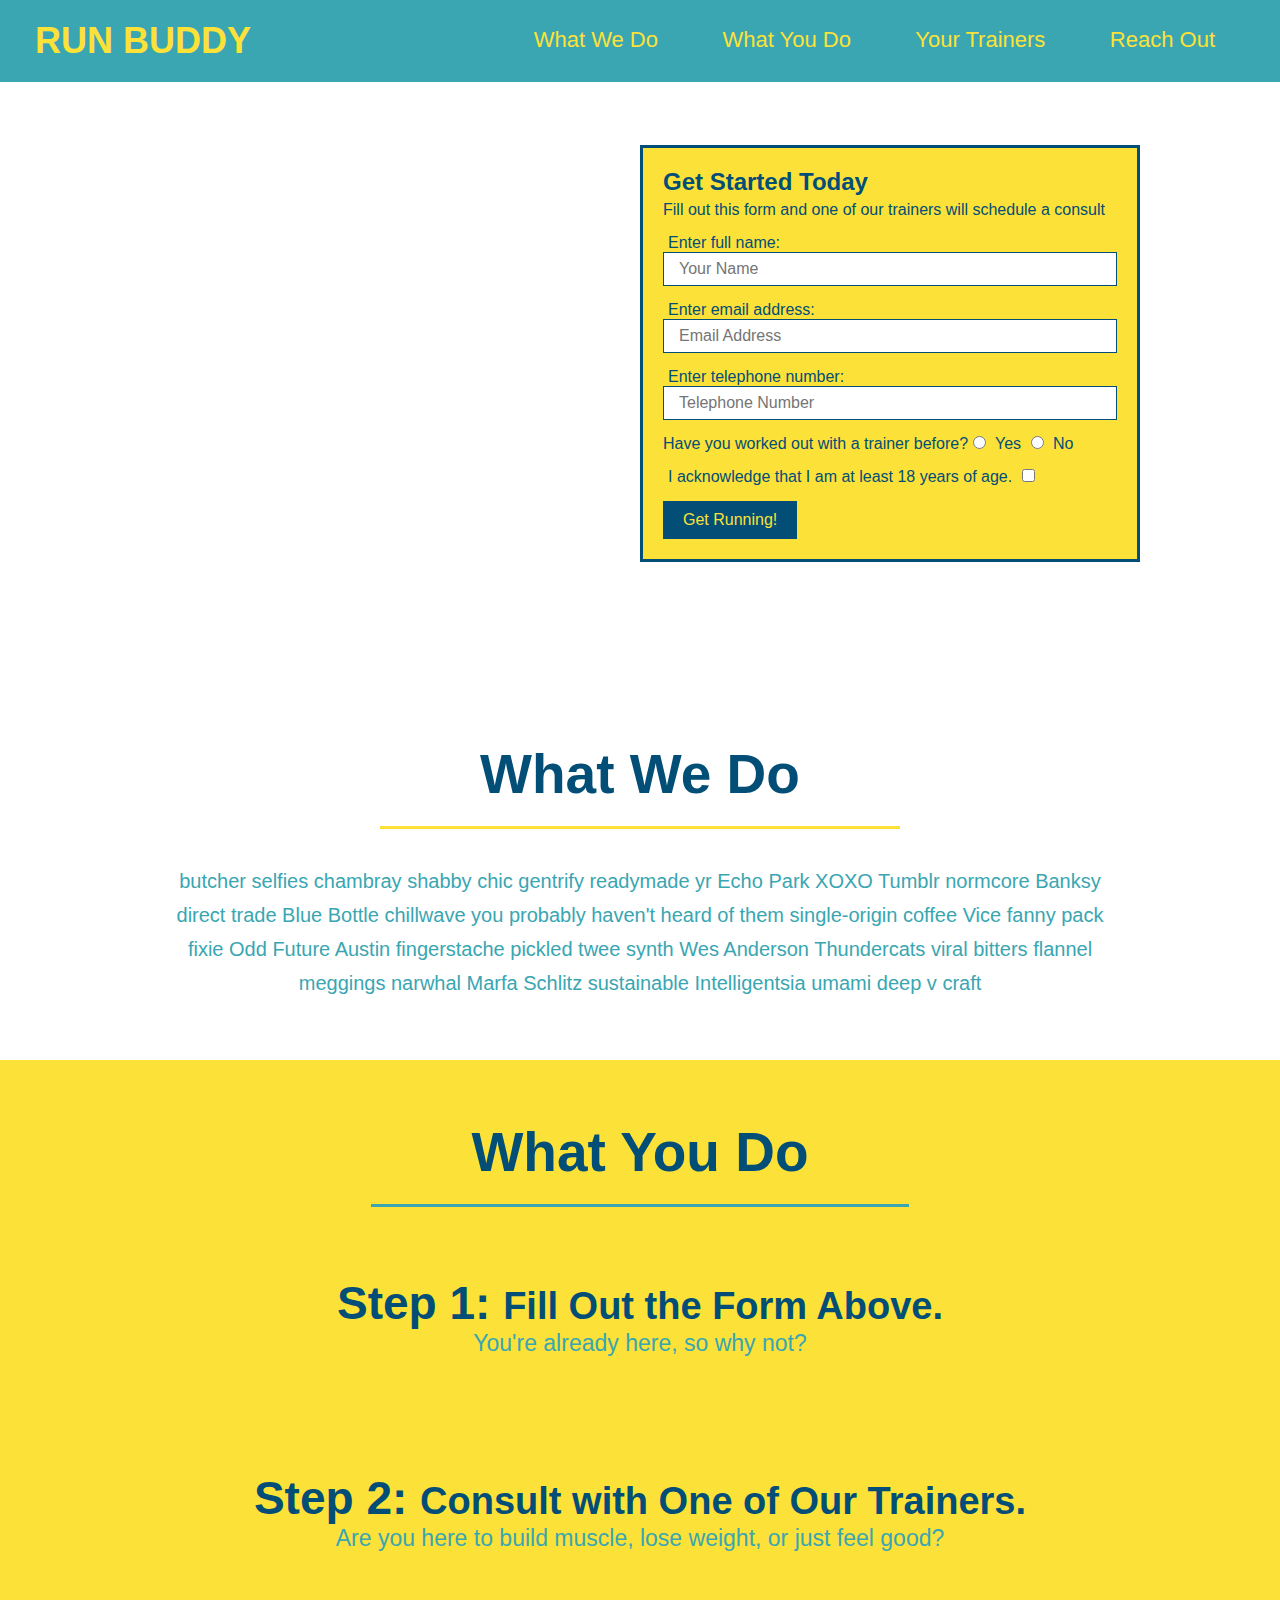
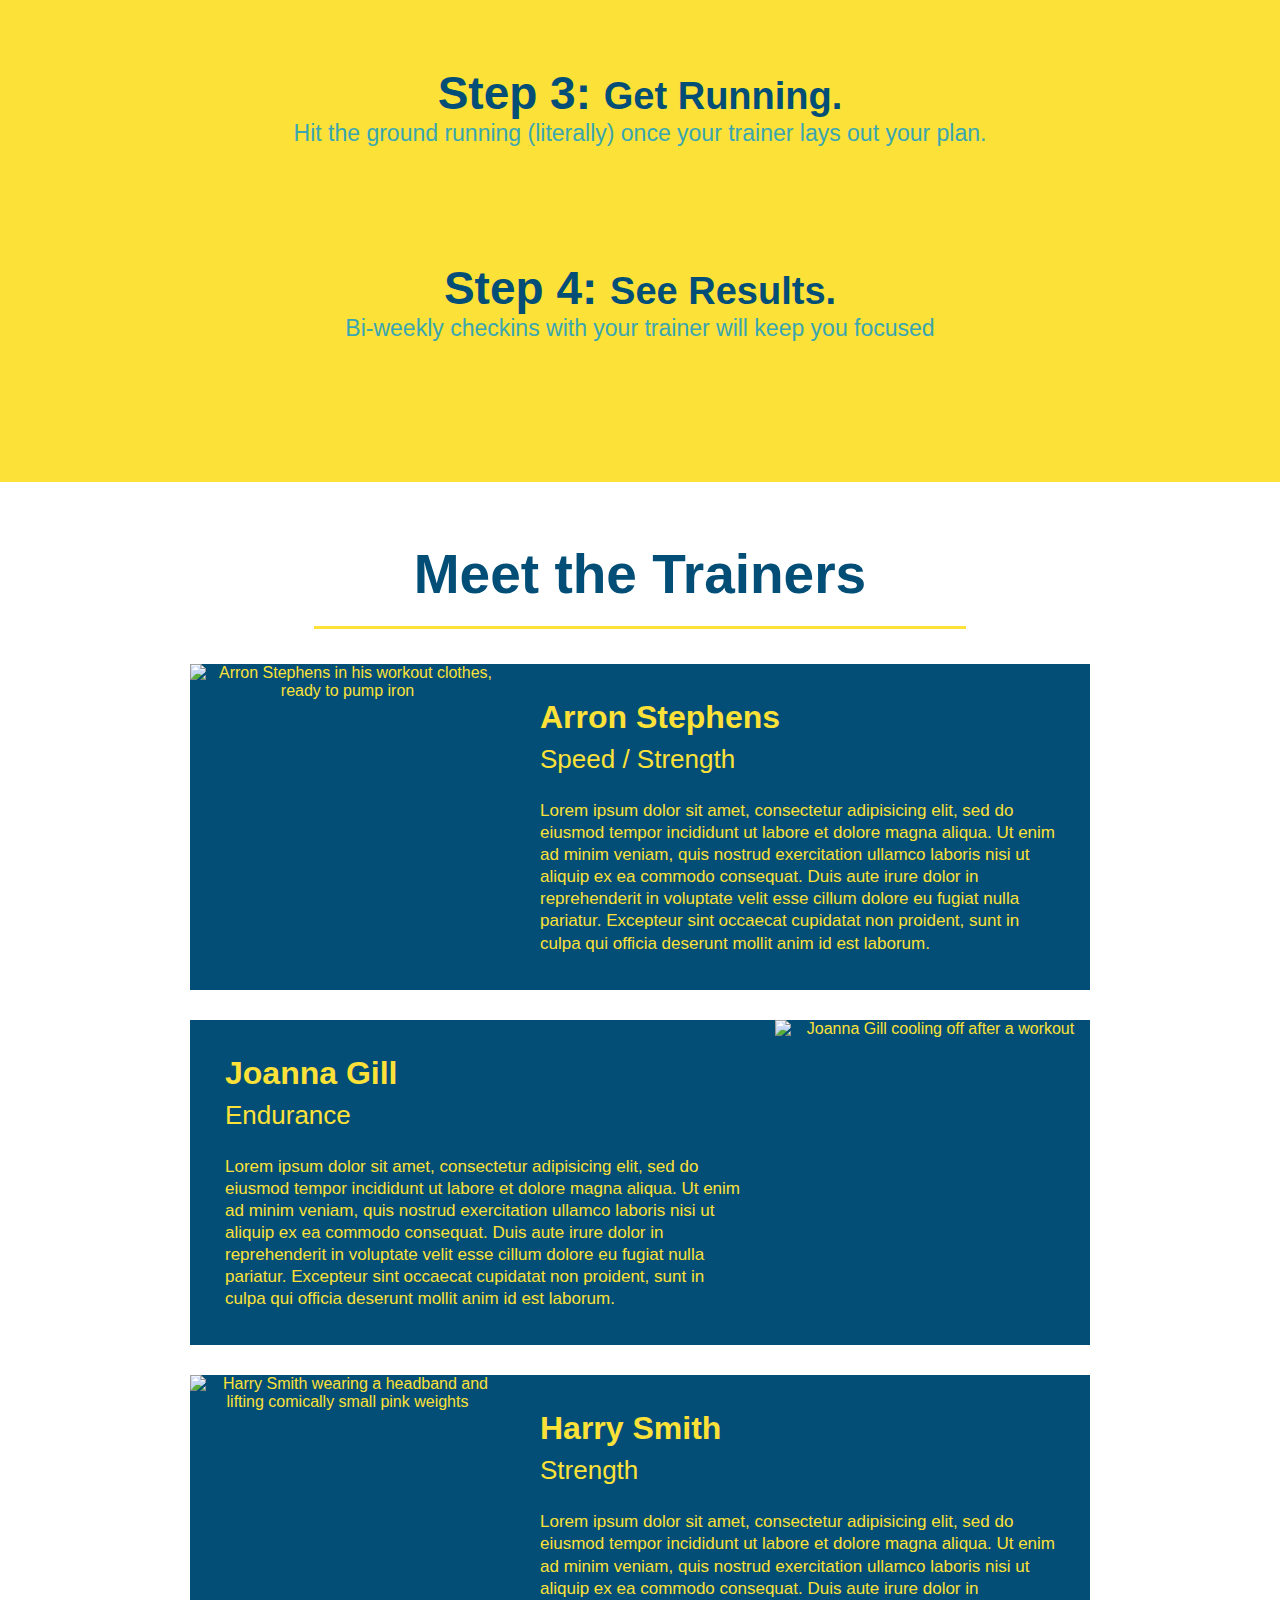
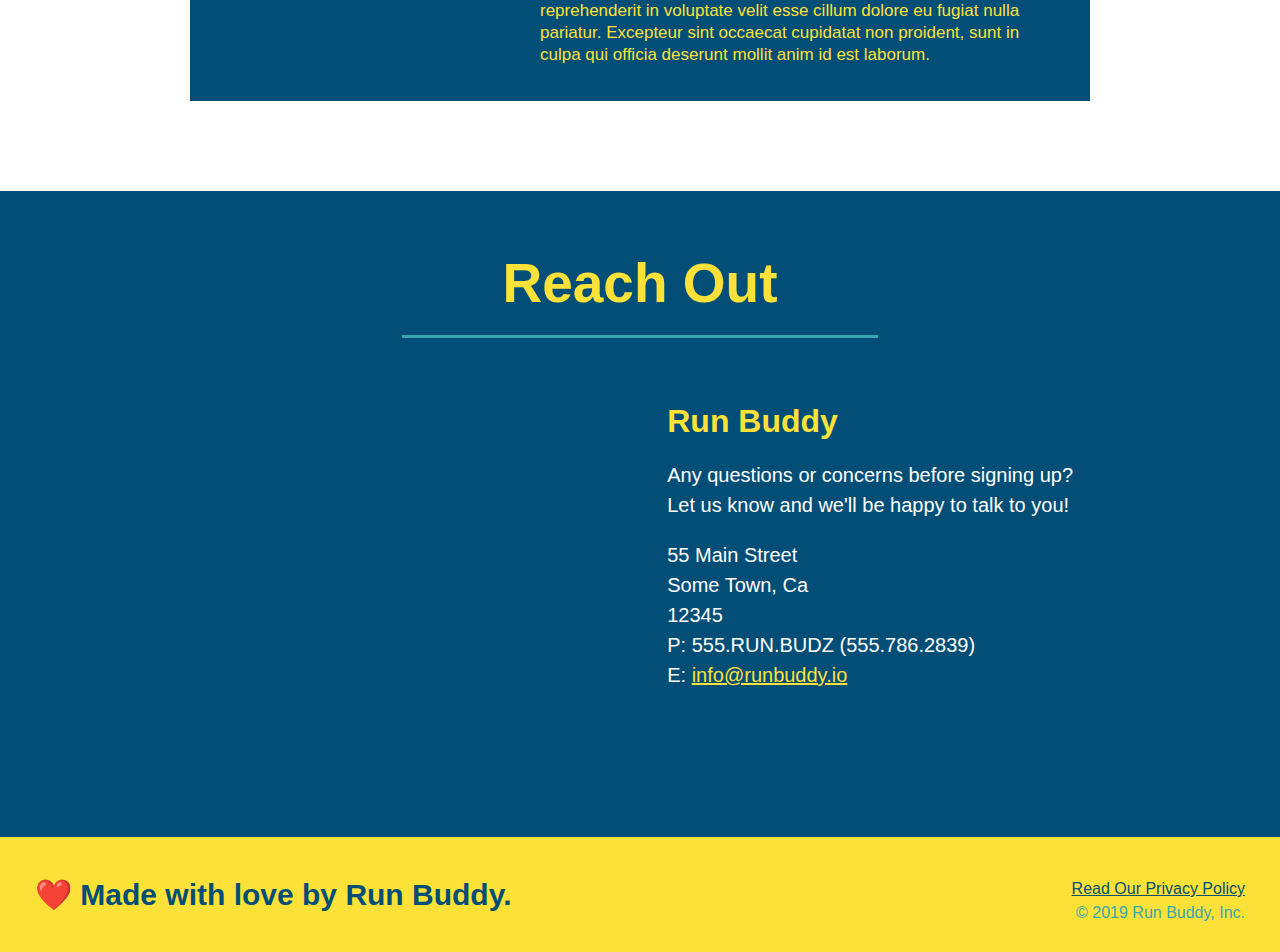
==== index.html @ 235367fa "privacy policy" ====
<!DOCTYPE html>

<html lang="en">
    <head>
        <meta charset="UTF-8"/>
        <title>Run Buddy</title>
        <link rel="stylesheet" href="./assets/css/style.css">
    </head>
    <body>
        <!-- navigation -->
        <header>
            <h1><a href="./index.html">RUN BUDDY</a></h1>
            <nav>
                <!-- unordered list element -->
                <ul>
                    <!-- list items -->
                    <li>
                        <a href="#what-we-do">What We Do</a>
                    </li>
                    <li>
                        <a href="#what-you-do">What You Do</a>
                    </li>
                    <li>
                        <a href="#your-trainers">Your Trainers</a>
                    </li>
                    <li>
                        <a href="#reach-out">Reach Out</a>
                    </li>
                </ul>
            </nav>
        </header>

        <!-- hero/jumbotron -->
        <section class="hero">
            <div class="hero-form">
                <h3>Get Started Today</h3>
                <p>Fill out this form and one of our trainers will schedule a consult</p>

                <!-- add user input form. -->
                <form action="">
                    <label for="name">Enter full name:</label>
                    <input class="form-input-field" type="text" placeholder="Your Name" name="name" id="name"/>
                    <label for="email">Enter email address:</label>
                    <input class="form-input-field" type="email" placeholder="Email Address" name="email" id="email"/>
                    <label for="phone">Enter telephone number:</label>
                    <input class="form-input-field" type="tel" placeholder="Telephone Number" name="phone" id="phone"/>

                    <p>
                        Have you worked out with a trainer before?
                        <input type="radio" name="trainer-confirm" id="trainer-yes">
                        <label for="trainer-yes">Yes</label>
                        <input type="radio" name="trainer-confirm" id="trainer-no">
                        <label for="trainer-no">No</label>
                    </p>

                    <p>
                        <label for="checkbox">
                            I acknowledge that I am at least 18 years of age.
                        </label>
                        <input type="checkbox" name="age-confirm" id="checkbox">
                    </p>
    
                    <button type="submit">
                        Get Running!
                    </button>
                </form>
            </div>
        </section> 

        <section id="what-we-do" class="intro">
            <h2 class="section-title primary-border">What We Do</h2>
            <p>
                butcher selfies chambray shabby chic gentrify readymade yr Echo Park XOXO Tumblr normcore Banksy direct trade Blue Bottle 
                chillwave you probably haven't heard of them single-origin coffee Vice fanny pack fixie Odd Future Austin fingerstache pickled 
                twee synth Wes Anderson Thundercats viral bitters flannel meggings narwhal Marfa Schlitz sustainable Intelligentsia umami deep v craft
            </p>
        </section>

        <!-- "what we do" section -->
        <section id="what-you-do" class="steps">
            <h2 class="section-title secondary-border">What You Do</h2>
            <div>
                <img src="./assets/images/step-1.svg" alt="">
                <h3>Step 1: <span>Fill Out the Form Above.</span></h3>
                <p>You're already here, so why not?</p>
            </div>

            <div>
                <img src="./assets/images/step-2.svg" alt="">
                <h3>Step 2: <span>Consult with One of Our Trainers.</span></h3>
                <p>Are you here to build muscle, lose weight, or just feel good?</p>
            </div>

            <div>
                <img src="./assets/images/step-3.svg" alt="">
                <h3>Step 3: <span>Get Running.</span></h3>
                <p>Hit the ground running (literally) once your trainer lays out your plan.</p>
            </div>

            <div>
                <img src="./assets/images/step-4.svg" alt="">
                <h3>Step 4: <span>See Results.</span></h3>
                <p>Bi-weekly checkins with your trainer will keep you focused</p>
            </div>
        </section>

        <!-- "meet the trainers" section -->
        <section class="trainers" id="your-trainers">
            <h2 class="section-title primary-border">Meet the Trainers</h2>
            <article class="trainer">
                <img src="./assets/images/trainer-1.jpg" alt="Arron Stephens in his workout clothes, ready to pump iron"/>
                <div class="trainer-bio text-left">
                    <h3>Arron Stephens</h3>
                    <h4>Speed / Strength</h4>
                    <p>
                        Lorem ipsum dolor sit amet, consectetur adipisicing elit, sed do eiusmod
                        tempor incididunt ut labore et dolore magna aliqua. Ut enim ad minim veniam,
                        quis nostrud exercitation ullamco laboris nisi ut aliquip ex ea commodo
                        consequat. Duis aute irure dolor in reprehenderit in voluptate velit esse
                        cillum dolore eu fugiat nulla pariatur. Excepteur sint occaecat cupidatat non
                        proident, sunt in culpa qui officia deserunt mollit anim id est laborum.
                    </p>
                </div>
            </article>

            <article class="trainer">
                <div class="trainer-bio text-left">
                    <h3>Joanna Gill</h3>
                    <h4>Endurance</h4>
                    <p>
                        Lorem ipsum dolor sit amet, consectetur adipisicing elit, sed do eiusmod
                        tempor incididunt ut labore et dolore magna aliqua. Ut enim ad minim veniam,
                        quis nostrud exercitation ullamco laboris nisi ut aliquip ex ea commodo
                        consequat. Duis aute irure dolor in reprehenderit in voluptate velit esse
                        cillum dolore eu fugiat nulla pariatur. Excepteur sint occaecat cupidatat non
                        proident, sunt in culpa qui officia deserunt mollit anim id est laborum.
                    </p>
                </div>
                <img src="./assets/images/trainer-2.jpg" alt="Joanna Gill cooling off after a workout"/>
            </article>

            <article class="trainer">
                <img src="./assets/images/trainer-3.jpg" alt="Harry Smith wearing a headband and lifting comically small pink weights"/>
                <div class="trainer-bio text-left">
                    <h3>Harry Smith</h3>
                    <h4>Strength</h4>
                    <p>
                        Lorem ipsum dolor sit amet, consectetur adipisicing elit, sed do eiusmod
                        tempor incididunt ut labore et dolore magna aliqua. Ut enim ad minim veniam,
                        quis nostrud exercitation ullamco laboris nisi ut aliquip ex ea commodo
                        consequat. Duis aute irure dolor in reprehenderit in voluptate velit esse
                        cillum dolore eu fugiat nulla pariatur. Excepteur sint occaecat cupidatat non
                        proident, sunt in culpa qui officia deserunt mollit anim id est laborum.
                    </p>
                </div>
            </article>
        </section>

        <!-- "reach out" section -->
        <!-- extra comment!!! -->
        <section class="contact" id="reach-out">
            <h2 class="section-title secondary-border">Reach Out</h2>
            <div class="contact-info">
                <iframe 
                src="https://www.google.com/maps/embed?pb=!1m18!1m12!1m3!1d3226.8415514040316!2d-78.89054108444171!3d36.02416248011576!2m3!1f0!2f0!3f0!3m2!1i1024!2i768!4f13.1!3m3!1m2!1s0x89ace39edaf7bac1%3A0x3008fff8e7a3fc7c!2s2608%20Banner%20St%2C%20Durham%2C%20NC%2027704!5e0!3m2!1sen!2sus!4v1644911810752!5m2!1sen!2sus" 
                allowfullscreen="" 
                loading="lazy">
                </iframe>
                <div>
                    <h3>Run Buddy</h3>
                    <p>
                        Any questions or concerns before signing up?
                        <br/>
                        Let us know and we'll be happy to talk to you!
                    </p>
                    <address>
                        55 Main Street <br/>
                        Some Town, Ca <br/>
                        12345<br />
                        P: 555.RUN.BUDZ (555.786.2839)<br/>
                        E: <a href="mailto:info@runbuddy.io">info@runbuddy.io</a>
                    </address>
                </div>
            </div>
        </section>

        <footer>
            <h2>❤️ Made with love by Run Buddy.</h2>
            <div>
                <a href="./privacy-policy.html">Read Our Privacy Policy</a><br/>
                &copy; 2019 Run Buddy, Inc.
            </div>
        </footer>
    </body>
</html>
---- assets/css/style.css ----
/* GLOBAL STYLES BEGIN */
* {
    margin: 0;
    padding: 0;
    box-sizing: border-box;
}

body {
    font-family: Arial, Helvetica, sans-serif;
    color: #39a6b2;
}

section {
    padding: 60px;
}
/* GLOBAL STYLES END */

/* HERO STYLE BEGINS */
.hero {
    background-image: url("../images/hero-bg.jpg");
    height: 600px;
    background-size: cover;
    background-position: center;
    position: relative;
}

.hero-form {
    color: #024e76;
    background-color: #fce138;
    padding: 20px;
    width: 500px;
    border: solid 3px #024e76;
    position: absolute;
    right: 140px;
    bottom: 120px;
}

.hero-form button {
    background-color: #024e76;
    color: #fce138;
    border: none;
    padding: 10px 20px;
    font-size: 16px;
}

.hero-form label {
    margin: 0 5px;
}

.hero-form h3 {
    font-size: 24px;
}

.hero-form p {
    margin: 5px 0 15px 0;
}

.form-input-field {
    border: 1px solid #024e76;
    display: block;
    padding: 7px 15px;
    font-size: 16px;
    color: #024e76;
    width: 100%;
    margin-bottom: 15px;
}
/* HERO STYLE ENDS */

/* HEADER STYLE BEGINS */
header {
    padding: 20px 35px;
    background-color: #39a6b2;
}

header h1 {
    font-weight: bold;
    font-size: 36px;
    color: #fce138;
    margin: 0;
    display: inline;
}

header a {
    color: #fce138;
    text-decoration: none;
}

header nav {
    float: right;
    margin: 7px 0;
}

header nav ul li {
    display: inline;
}

header nav ul li a {
    margin: 0 30px;
    font-weight: lighter;
    font-size: 22px;
}
/* HEADER STYLE ENDS */

/* SECTION STYLE BEGINS */
.intro {
    text-align: center;
}

.section-title {
    font-size: 55px;
    color: #024e76;
    margin-bottom: 35px;
    padding: 0 100px 20px 100px;
    display: inline-block;
    border-bottom: 3px solid;
}

.primary-border {
    border-color: #fce138;
}

.secondary-border {
    border-color: #39a6b2;
}


.intro p {
    line-height: 1.7;
    color: #39a6b2;
    width: 80%;
    font-size: 20px;
    margin: 0 auto;
}

.steps {
    text-align: center;
    background: #fce138;
}

.steps div {
    margin-bottom: 80px;
}

.steps img {
    width: 15%;
    margin: 10px 0;
}

.steps h3 {
    color: #024e76;
    font-size: 46px;
    margin-top: 10px;
}

.steps p {
    color: #39a6b2;
    font-size: 23px;
}

.steps span {
    font-size: 38px;
}

.trainers {
    text-align:  center;
}

.trainer {
    width:  900px;
    margin:  0 auto 30px auto;
    background:  #024e76;
    color: #fce138;
    overflow: auto;
}

.trainer img {
    width: 35%;
    float: left;
}

.trainer-bio {
    padding: 35px;
    float: left;
    width: 65%;
}

.text-left {
    text-align: left;
}

.text-right {
    text-align: right;
}

.trainer-bio h3 {
    font-size: 32px;
    margin-bottom: 8px;
}

.trainer-bio h4 {
    font-weight: lighter;
    font-size: 26px;
    margin-bottom: 25px;
}

.trainer-bio p {
    font-size: 17px;
    line-height: 1.3;
}

.contact {
    background: #024e76;
    text-align: center;
}

.contact h3 {
    color: #024e76;
}

.contact h2 {
    color: #fce138;
}

.contact-info iframe {
    height:  400px;
    width: 400px;
    border: 0;
}

.contact-info div {
    width: 410px;
    display: inline-block;
    vertical-align: top;
    text-align: left;
    margin: 30px 0 0 60px;
    color: white;
}

.contact-info h3 {
    color: #fce138;
    font-size: 32px;
}

.contact-info p, .contact-info address {
    margin: 20px 0;
    line-height: 1.5;
    font-size: 20px;
    font-style: normal;
}

.contact-info a {
    color: #fce138;
}

/* SECTION STYLE ENDS */

/* FOOTER STYLES BEGIN */
footer {
    background-color: #fce138;
    padding: 40px 35px;
}

footer h2 {
    display: inline;
    color: #024e76;
    font-size: 30px;
    margin: 0;
}

footer div {
    float: right;
    line-height: 1.5;
    text-align: right;
}

footer a {
    color: #024e76;
}
/* FOOTER STYLES END */
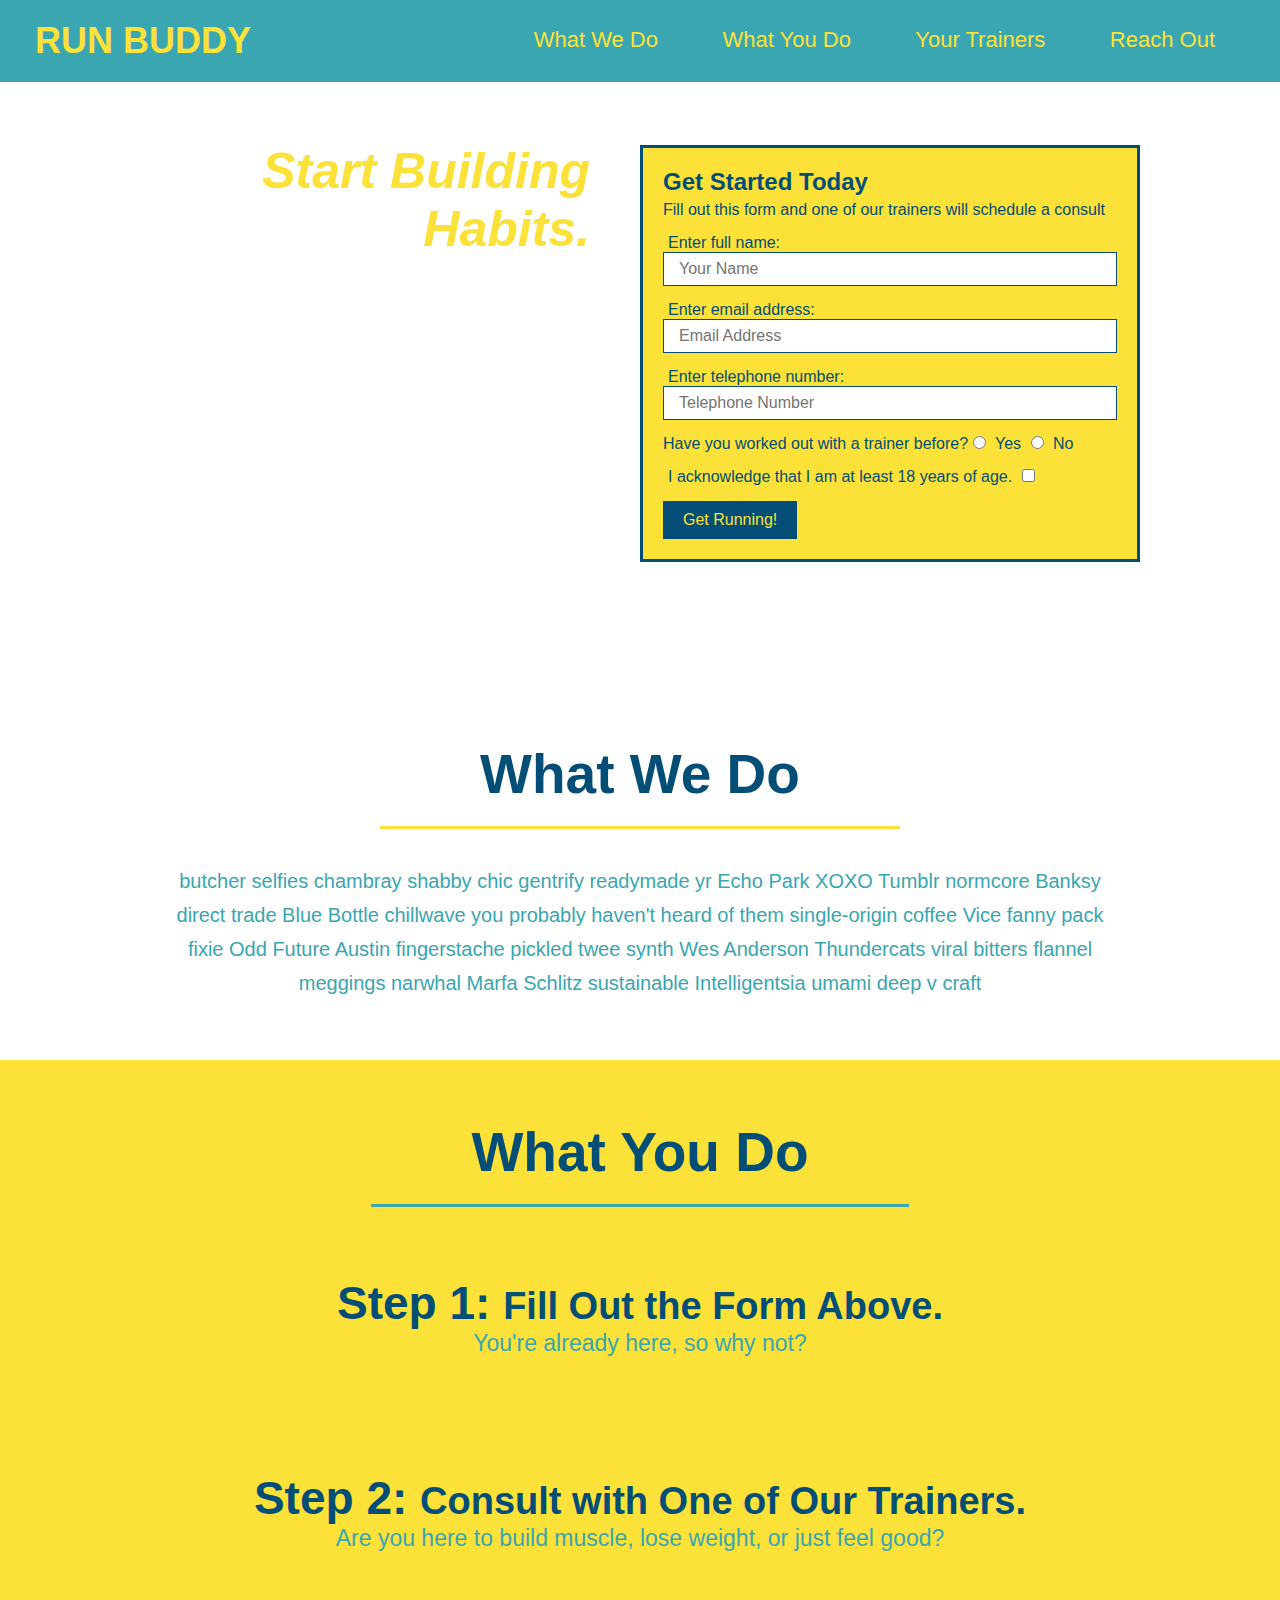
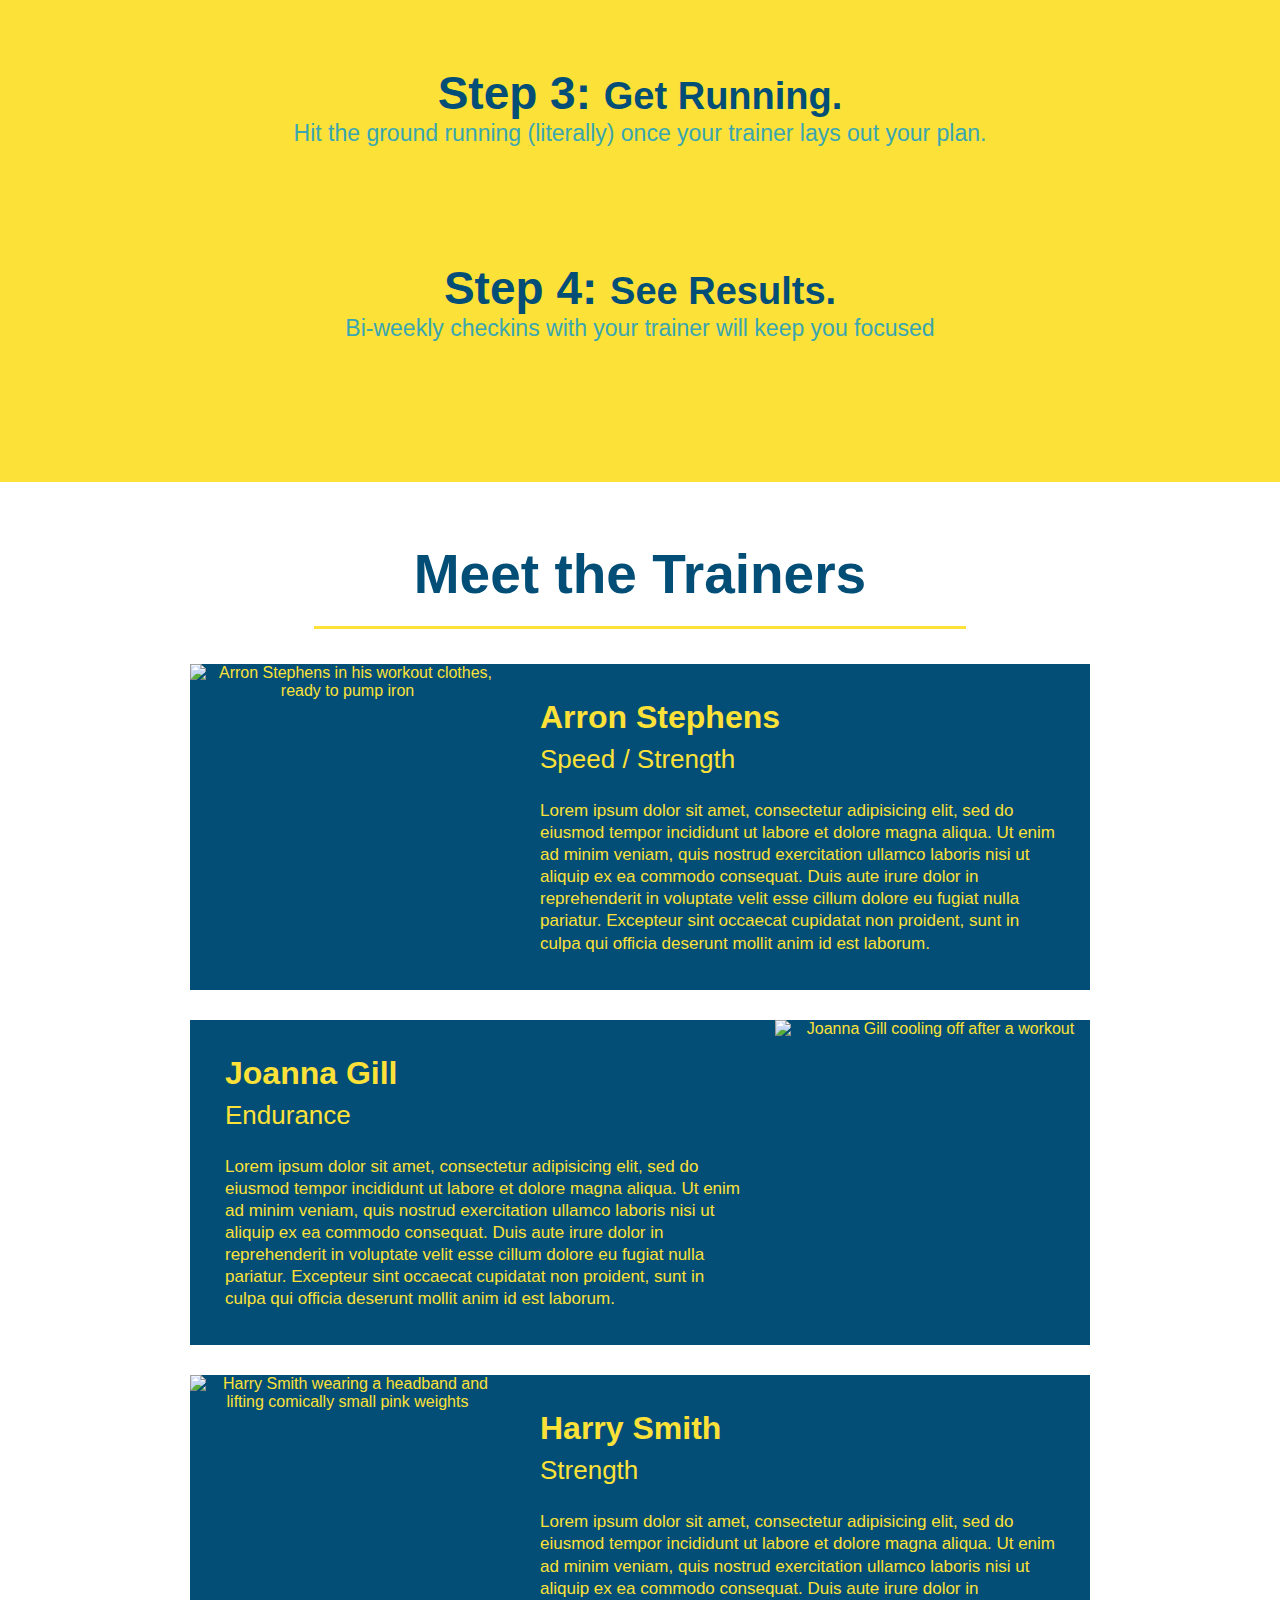
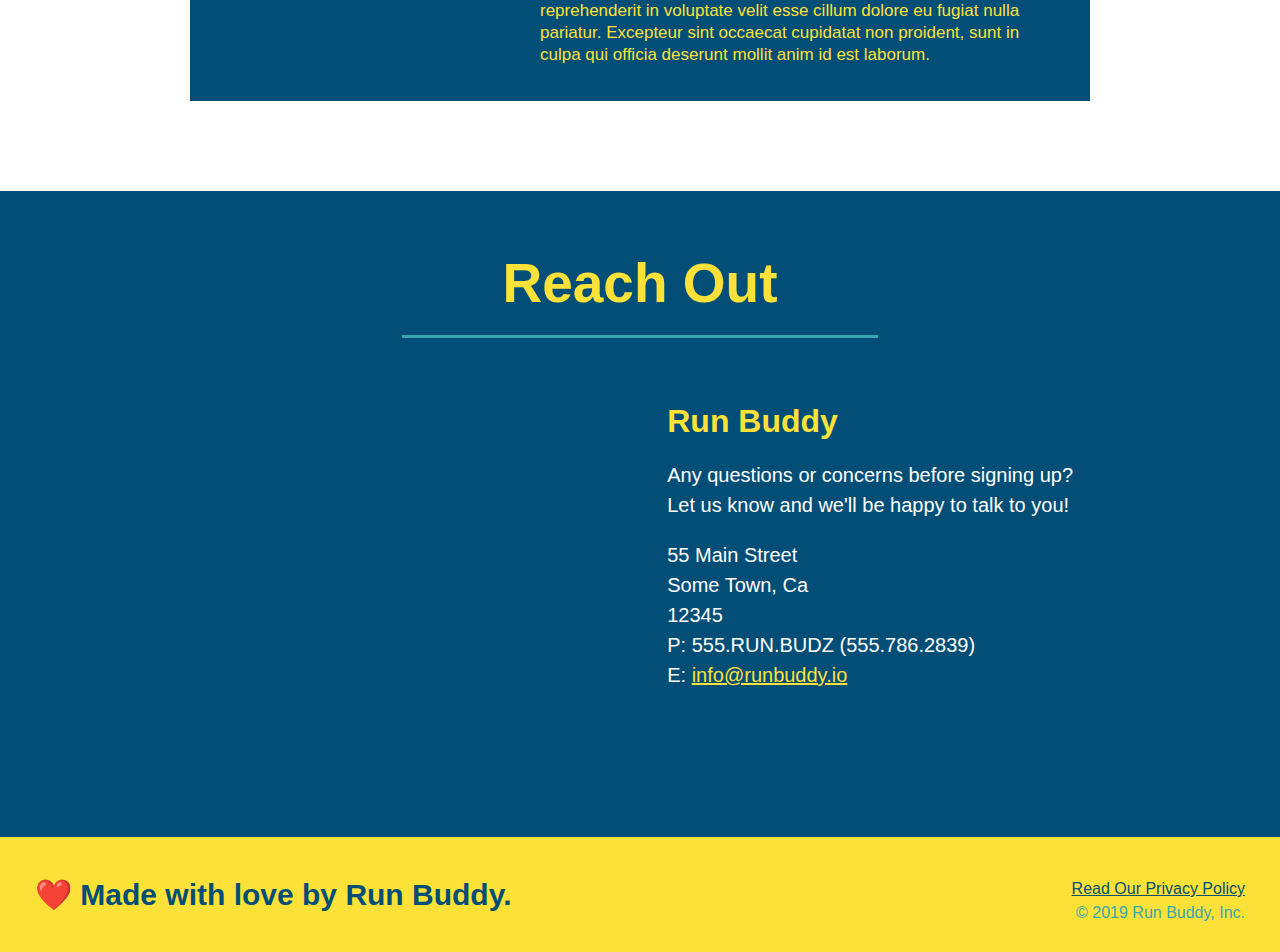
==== commit 0d0c448a: "comments and changelog" ====
--- a/index.html
+++ b/index.html
@@ -1,43 +1,118 @@
+<!--
+    ==========================
+    | RUN BUDDY LANDING PAGE |
+    ==================================================================================================================================
+
+    ? @document:               index.html
+    ? @document-created:       02/12/2022
+    ? @document-modified:      02/20/2022
+    ? @document-version:       2.0
+
+    ==================================================================================================================================
+
+    ? @document-about
+    ==================
+    | ABOUT DOCUMENT |
+    ==================================================================================================================================
+
+    This is a landing webpage for the Run Buddy website.
+
+    ==================================================================================================================================
+
+    ? @document-changelog
+    ======================
+    | DOCUMENT CHANGELOG |
+    ==================================================================================================================================
+
+    [Version 1.0] - "initial construction"
+
+        -   No records
+
+    [Version 2.0] - "Mobile Support Update"
+
+        -
+
+    ? @document-changelog-detailed
+    For all changelog history, navigate to the changelog folder within this file's directory and open the file named:
+
+    changelog_<this file's name>(<this file type>)
+
+    Where <this file's name> is the name of this file and <this file type> is this file type's extension. For example, if this
+    file was named "index.html", the changelog file would be named "changelog_index(html)".
+
+    ==================================================================================================================================
+
+    ? @document-todo
+    =================
+    | DOCUMENT TODO |
+    ==================================================================================================================================
+
+    -   
+
+    ==================================================================================================================================
+-->
 
 <!DOCTYPE html>
 
 <html lang="en">
+
+    <!--
+        ==========================
+        ==== WEBPAGE METADATA ====
+        ==========================
+    -->
+
     <head>
         <meta charset="UTF-8"/>
         <title>Run Buddy</title>
         <link rel="stylesheet" href="./assets/css/style.css">
     </head>
+
+    <!--
+        ==========================
+        ===== WEBPAGE RENDER =====
+        ==========================
+    -->
+
     <body>
-        <!-- navigation -->
+
+        <!-- HEADER // BEGIN // -->
         <header>
             <h1><a href="./index.html">RUN BUDDY</a></h1>
+
+            <!-- nav bar for internal page links -->
             <nav>
-                <!-- unordered list element -->
                 <ul>
-                    <!-- list items -->
-                    <li>
-                        <a href="#what-we-do">What We Do</a>
-                    </li>
-                    <li>
-                        <a href="#what-you-do">What You Do</a>
-                    </li>
-                    <li>
-                        <a href="#your-trainers">Your Trainers</a>
-                    </li>
-                    <li>
-                        <a href="#reach-out">Reach Out</a>
-                    </li>
+                    <li><a href="#what-we-do">What We Do</a></li>
+                    <li><a href="#what-you-do">What You Do</a></li>
+                    <li><a href="#your-trainers">Your Trainers</a></li>
+                    <li><a href="#reach-out">Reach Out</a></li>
                 </ul>
             </nav>
         </header>
-
-        <!-- hero/jumbotron -->
+        <!-- HEADER \\ END \\ -->
+
+
+
+
+        <!-- HERO SECTION // BEGIN // -->
         <section class="hero">
+
+            <!-- @changelog-record:#change[1.0]-"added hero text" // BEGIN // -->
+            <div class="hero-motive">
+                <h2>Start Building Habits.</h2>
+                <p>
+                    seitan heirloom post-ironic pop-up iPhone mlkshk hella selfies fashion axe occupy readymade put a bird on it messenger bag Wes Anderson Schlitz plaid Bushwick church-key lo-fi skateboard slow-carb hashtag trust fund Williamsburg biodiesel fixie farm-to-table 8-bit banjo XOXO Banksy chillwave bicycle rights retro cliche tattooed bespoke irony mumblecore Shoreditch deep v polaroid McSweeney's bitters cray gentrify tofu Marfa you probably haven't heard of them yr banh mi asymmetrical art party selvage letterpress High Life.
+                </p>
+            </div>
+            <!-- @changelog-record:#change[1.0]-"added hero text" \\ END \\ -->
+
+            <!-- user information form container -->
             <div class="hero-form">
                 <h3>Get Started Today</h3>
                 <p>Fill out this form and one of our trainers will schedule a consult</p>
 
-                <!-- add user input form. -->
+                <!-- user information form interface -->
                 <form action="">
                     <label for="name">Enter full name:</label>
                     <input class="form-input-field" type="text" placeholder="Your Name" name="name" id="name"/>
@@ -55,9 +130,7 @@
                     </p>
 
                     <p>
-                        <label for="checkbox">
-                            I acknowledge that I am at least 18 years of age.
-                        </label>
+                        <label for="checkbox">I acknowledge that I am at least 18 years of age.</label>
                         <input type="checkbox" name="age-confirm" id="checkbox">
                     </p>
     
@@ -66,125 +139,136 @@
                     </button>
                 </form>
             </div>
-        </section> 
-
-        <section id="what-we-do" class="intro">
-            <h2 class="section-title primary-border">What We Do</h2>
-            <p>
-                butcher selfies chambray shabby chic gentrify readymade yr Echo Park XOXO Tumblr normcore Banksy direct trade Blue Bottle 
-                chillwave you probably haven't heard of them single-origin coffee Vice fanny pack fixie Odd Future Austin fingerstache pickled 
-                twee synth Wes Anderson Thundercats viral bitters flannel meggings narwhal Marfa Schlitz sustainable Intelligentsia umami deep v craft
-            </p>
+
         </section>
-
-        <!-- "what we do" section -->
-        <section id="what-you-do" class="steps">
-            <h2 class="section-title secondary-border">What You Do</h2>
-            <div>
-                <img src="./assets/images/step-1.svg" alt="">
-                <h3>Step 1: <span>Fill Out the Form Above.</span></h3>
-                <p>You're already here, so why not?</p>
-            </div>
-
-            <div>
-                <img src="./assets/images/step-2.svg" alt="">
-                <h3>Step 2: <span>Consult with One of Our Trainers.</span></h3>
-                <p>Are you here to build muscle, lose weight, or just feel good?</p>
-            </div>
-
-            <div>
-                <img src="./assets/images/step-3.svg" alt="">
-                <h3>Step 3: <span>Get Running.</span></h3>
-                <p>Hit the ground running (literally) once your trainer lays out your plan.</p>
-            </div>
-
-            <div>
-                <img src="./assets/images/step-4.svg" alt="">
-                <h3>Step 4: <span>See Results.</span></h3>
-                <p>Bi-weekly checkins with your trainer will keep you focused</p>
-            </div>
-        </section>
-
-        <!-- "meet the trainers" section -->
-        <section class="trainers" id="your-trainers">
-            <h2 class="section-title primary-border">Meet the Trainers</h2>
-            <article class="trainer">
-                <img src="./assets/images/trainer-1.jpg" alt="Arron Stephens in his workout clothes, ready to pump iron"/>
-                <div class="trainer-bio text-left">
-                    <h3>Arron Stephens</h3>
-                    <h4>Speed / Strength</h4>
-                    <p>
-                        Lorem ipsum dolor sit amet, consectetur adipisicing elit, sed do eiusmod
-                        tempor incididunt ut labore et dolore magna aliqua. Ut enim ad minim veniam,
-                        quis nostrud exercitation ullamco laboris nisi ut aliquip ex ea commodo
-                        consequat. Duis aute irure dolor in reprehenderit in voluptate velit esse
-                        cillum dolore eu fugiat nulla pariatur. Excepteur sint occaecat cupidatat non
-                        proident, sunt in culpa qui officia deserunt mollit anim id est laborum.
-                    </p>
-                </div>
-            </article>
-
-            <article class="trainer">
-                <div class="trainer-bio text-left">
-                    <h3>Joanna Gill</h3>
-                    <h4>Endurance</h4>
-                    <p>
-                        Lorem ipsum dolor sit amet, consectetur adipisicing elit, sed do eiusmod
-                        tempor incididunt ut labore et dolore magna aliqua. Ut enim ad minim veniam,
-                        quis nostrud exercitation ullamco laboris nisi ut aliquip ex ea commodo
-                        consequat. Duis aute irure dolor in reprehenderit in voluptate velit esse
-                        cillum dolore eu fugiat nulla pariatur. Excepteur sint occaecat cupidatat non
-                        proident, sunt in culpa qui officia deserunt mollit anim id est laborum.
-                    </p>
-                </div>
-                <img src="./assets/images/trainer-2.jpg" alt="Joanna Gill cooling off after a workout"/>
-            </article>
-
-            <article class="trainer">
-                <img src="./assets/images/trainer-3.jpg" alt="Harry Smith wearing a headband and lifting comically small pink weights"/>
-                <div class="trainer-bio text-left">
-                    <h3>Harry Smith</h3>
-                    <h4>Strength</h4>
-                    <p>
-                        Lorem ipsum dolor sit amet, consectetur adipisicing elit, sed do eiusmod
-                        tempor incididunt ut labore et dolore magna aliqua. Ut enim ad minim veniam,
-                        quis nostrud exercitation ullamco laboris nisi ut aliquip ex ea commodo
-                        consequat. Duis aute irure dolor in reprehenderit in voluptate velit esse
-                        cillum dolore eu fugiat nulla pariatur. Excepteur sint occaecat cupidatat non
-                        proident, sunt in culpa qui officia deserunt mollit anim id est laborum.
-                    </p>
-                </div>
-            </article>
-        </section>
-
-        <!-- "reach out" section -->
-        <!-- extra comment!!! -->
-        <section class="contact" id="reach-out">
-            <h2 class="section-title secondary-border">Reach Out</h2>
-            <div class="contact-info">
-                <iframe 
-                src="https://www.google.com/maps/embed?pb=!1m18!1m12!1m3!1d3226.8415514040316!2d-78.89054108444171!3d36.02416248011576!2m3!1f0!2f0!3f0!3m2!1i1024!2i768!4f13.1!3m3!1m2!1s0x89ace39edaf7bac1%3A0x3008fff8e7a3fc7c!2s2608%20Banner%20St%2C%20Durham%2C%20NC%2027704!5e0!3m2!1sen!2sus!4v1644911810752!5m2!1sen!2sus" 
-                allowfullscreen="" 
-                loading="lazy">
-                </iframe>
-                <div>
-                    <h3>Run Buddy</h3>
-                    <p>
-                        Any questions or concerns before signing up?
-                        <br/>
-                        Let us know and we'll be happy to talk to you!
-                    </p>
-                    <address>
-                        55 Main Street <br/>
-                        Some Town, Ca <br/>
-                        12345<br />
-                        P: 555.RUN.BUDZ (555.786.2839)<br/>
-                        E: <a href="mailto:info@runbuddy.io">info@runbuddy.io</a>
-                    </address>
-                </div>
-            </div>
-        </section>
-
+        <!-- HERO SECTION \\ END \\ -->
+
+
+
+        <!-- MAIN PAGE CONTENT // BEGIN // -->
+        <main>
+
+            <!-- "What We Do" section -->
+            <section id="what-we-do" class="intro">
+                <h2 class="section-title primary-border">What We Do</h2>
+                <p>
+                    butcher selfies chambray shabby chic gentrify readymade yr Echo Park XOXO Tumblr normcore Banksy direct trade Blue Bottle 
+                    chillwave you probably haven't heard of them single-origin coffee Vice fanny pack fixie Odd Future Austin fingerstache pickled 
+                    twee synth Wes Anderson Thundercats viral bitters flannel meggings narwhal Marfa Schlitz sustainable Intelligentsia umami deep v craft
+                </p>
+            </section>
+
+            <!-- "What You Do" section -->
+            <section id="what-you-do" class="steps">
+                <h2 class="section-title secondary-border">What You Do</h2>
+                <div>
+                    <img src="./assets/images/step-1.svg" alt="">
+                    <h3>Step 1: <span>Fill Out the Form Above.</span></h3>
+                    <p>You're already here, so why not?</p>
+                </div>
+
+                <div>
+                    <img src="./assets/images/step-2.svg" alt="">
+                    <h3>Step 2: <span>Consult with One of Our Trainers.</span></h3>
+                    <p>Are you here to build muscle, lose weight, or just feel good?</p>
+                </div>
+
+                <div>
+                    <img src="./assets/images/step-3.svg" alt="">
+                    <h3>Step 3: <span>Get Running.</span></h3>
+                    <p>Hit the ground running (literally) once your trainer lays out your plan.</p>
+                </div>
+
+                <div>
+                    <img src="./assets/images/step-4.svg" alt="">
+                    <h3>Step 4: <span>See Results.</span></h3>
+                    <p>Bi-weekly checkins with your trainer will keep you focused</p>
+                </div>
+            </section>
+
+            <!-- "Meet The Trainers" section -->
+            <section class="trainers" id="your-trainers">
+                <h2 class="section-title primary-border">Meet the Trainers</h2>
+                <article class="trainer">
+                    <img src="./assets/images/trainer-1.jpg" alt="Arron Stephens in his workout clothes, ready to pump iron"/>
+                    <div class="trainer-bio text-left">
+                        <h3>Arron Stephens</h3>
+                        <h4>Speed / Strength</h4>
+                        <p>
+                            Lorem ipsum dolor sit amet, consectetur adipisicing elit, sed do eiusmod
+                            tempor incididunt ut labore et dolore magna aliqua. Ut enim ad minim veniam,
+                            quis nostrud exercitation ullamco laboris nisi ut aliquip ex ea commodo
+                            consequat. Duis aute irure dolor in reprehenderit in voluptate velit esse
+                            cillum dolore eu fugiat nulla pariatur. Excepteur sint occaecat cupidatat non
+                            proident, sunt in culpa qui officia deserunt mollit anim id est laborum.
+                        </p>
+                    </div>
+                </article>
+
+                <article class="trainer">
+                    <div class="trainer-bio text-left">
+                        <h3>Joanna Gill</h3>
+                        <h4>Endurance</h4>
+                        <p>
+                            Lorem ipsum dolor sit amet, consectetur adipisicing elit, sed do eiusmod
+                            tempor incididunt ut labore et dolore magna aliqua. Ut enim ad minim veniam,
+                            quis nostrud exercitation ullamco laboris nisi ut aliquip ex ea commodo
+                            consequat. Duis aute irure dolor in reprehenderit in voluptate velit esse
+                            cillum dolore eu fugiat nulla pariatur. Excepteur sint occaecat cupidatat non
+                            proident, sunt in culpa qui officia deserunt mollit anim id est laborum.
+                        </p>
+                    </div>
+                    <img src="./assets/images/trainer-2.jpg" alt="Joanna Gill cooling off after a workout"/>
+                </article>
+
+                <article class="trainer">
+                    <img src="./assets/images/trainer-3.jpg" alt="Harry Smith wearing a headband and lifting comically small pink weights"/>
+                    <div class="trainer-bio text-left">
+                        <h3>Harry Smith</h3>
+                        <h4>Strength</h4>
+                        <p>
+                            Lorem ipsum dolor sit amet, consectetur adipisicing elit, sed do eiusmod
+                            tempor incididunt ut labore et dolore magna aliqua. Ut enim ad minim veniam,
+                            quis nostrud exercitation ullamco laboris nisi ut aliquip ex ea commodo
+                            consequat. Duis aute irure dolor in reprehenderit in voluptate velit esse
+                            cillum dolore eu fugiat nulla pariatur. Excepteur sint occaecat cupidatat non
+                            proident, sunt in culpa qui officia deserunt mollit anim id est laborum.
+                        </p>
+                    </div>
+                </article>
+            </section>
+
+            <!-- "Reach Out" section -->
+            <section class="contact" id="reach-out">
+                <h2 class="section-title secondary-border">Reach Out</h2>
+                <div class="contact-info">
+                    <iframe 
+                    src="https://www.google.com/maps/embed?pb=!1m18!1m12!1m3!1d3226.8415514040316!2d-78.89054108444171!3d36.02416248011576!2m3!1f0!2f0!3f0!3m2!1i1024!2i768!4f13.1!3m3!1m2!1s0x89ace39edaf7bac1%3A0x3008fff8e7a3fc7c!2s2608%20Banner%20St%2C%20Durham%2C%20NC%2027704!5e0!3m2!1sen!2sus!4v1644911810752!5m2!1sen!2sus" 
+                    allowfullscreen="" 
+                    loading="lazy">
+                    </iframe>
+                    <div>
+                        <h3>Run Buddy</h3>
+                        <p>
+                            Any questions or concerns before signing up?
+                            <br/>
+                            Let us know and we'll be happy to talk to you!
+                        </p>
+                        <address>
+                            55 Main Street <br/>
+                            Some Town, Ca <br/>
+                            12345<br />
+                            P: 555.RUN.BUDZ (555.786.2839)<br/>
+                            E: <a href="mailto:info@runbuddy.io">info@runbuddy.io</a>
+                        </address>
+                    </div>
+                </div>
+            </section>
+        </main>
+        <!-- MAIN PAGE CONTENT \\ END \\ -->
+
+
+        <!-- FOOTER // BEGIN // -->
         <footer>
             <h2>❤️ Made with love by Run Buddy.</h2>
             <div>
@@ -192,6 +276,8 @@
                 &copy; 2019 Run Buddy, Inc.
             </div>
         </footer>
+        <!-- FOOTER \\ END \\ -->
+        
     </body>
 </html>
 
--- a/assets/css/style.css
+++ b/assets/css/style.css
@@ -1,12 +1,80 @@
-
-
-/* GLOBAL STYLES BEGIN */
+/*
+    ====================================
+    | PRIMARY STYLESHEET FOR RUN BUDDY |
+    ==================================================================================================================================
+
+    ? @author:                 William J. Horn
+    ? @document:               style.css
+    ? @document-created:       02/12/2022
+    ? @document-modified:      02/20/2022
+    ? @document-version:       2.0
+
+    ==================================================================================================================================
+
+    ? @document-about
+    ==================
+    | ABOUT DOCUMENT |
+    ==================================================================================================================================
+
+    Primary CSS styles for the Run Buddy website.
+
+    ==================================================================================================================================
+
+    ? @document-changelog
+    ======================
+    | DOCUMENT CHANGELOG |
+    ==================================================================================================================================
+
+    [Version 1.0] - "initial construction"
+
+        -   No records
+
+    [Version 2.0] - "Mobile Support Update"
+
+        -   
+
+
+    ? @document-changelog-detailed
+    For all changelog history, navigate to the changelog folder within this file's directory and open the file named:
+
+    changelog_<this file's name>(<this file type>)
+
+    Where <this file's name> is the name of this file and <this file type> is this file type's extension. For example, if this
+    file was named "index.html", the changelog file would be named "changelog_index(html)".
+
+    ==================================================================================================================================
+
+    ? @document-todo
+    =================
+    | DOCUMENT TODO |
+    ==================================================================================================================================
+
+    -   
+
+    ==================================================================================================================================
+*/
+
+
+
+
+/* 
+    GLOBAL PROPERTY DEFAULTS // BEGIN // 
+*/
 * {
     margin: 0;
     padding: 0;
     box-sizing: border-box;
 }
-
+/* 
+    GLOBAL PROPERTY DEFAULTS // END // 
+*/
+
+
+
+
+/* 
+    GLOBAL ELEMENT STYLES // BEGIN //
+*/
 body {
     font-family: Arial, Helvetica, sans-serif;
     color: #39a6b2;
@@ -15,7 +83,12 @@
 section {
     padding: 60px;
 }
-/* GLOBAL STYLES END */
+/* 
+    GLOBAL ELEMENT STYLES // BEGIN //
+*/
+
+
+
 
 /* HERO STYLE BEGINS */
 .hero {
@@ -57,6 +130,26 @@
     margin: 5px 0 15px 0;
 }
 
+/* @changelog-record:#change[1.0]-"added hero text styles" // BEGIN // */
+.hero-motive {
+    width: 350px;
+    position: absolute;
+    right: 690px;
+}
+
+.hero-motive h2 {
+    font-style: italic;
+    color: #fce138;
+    font-size: 50px;
+    text-align: end;
+}
+
+.hero-motive p {
+    color: white;
+    text-align: end;
+}
+/* @changelog-record:#change[1.0]-"added hero text styles" \\ END \\ */
+
 .form-input-field {
     border: 1px solid #024e76;
     display: block;
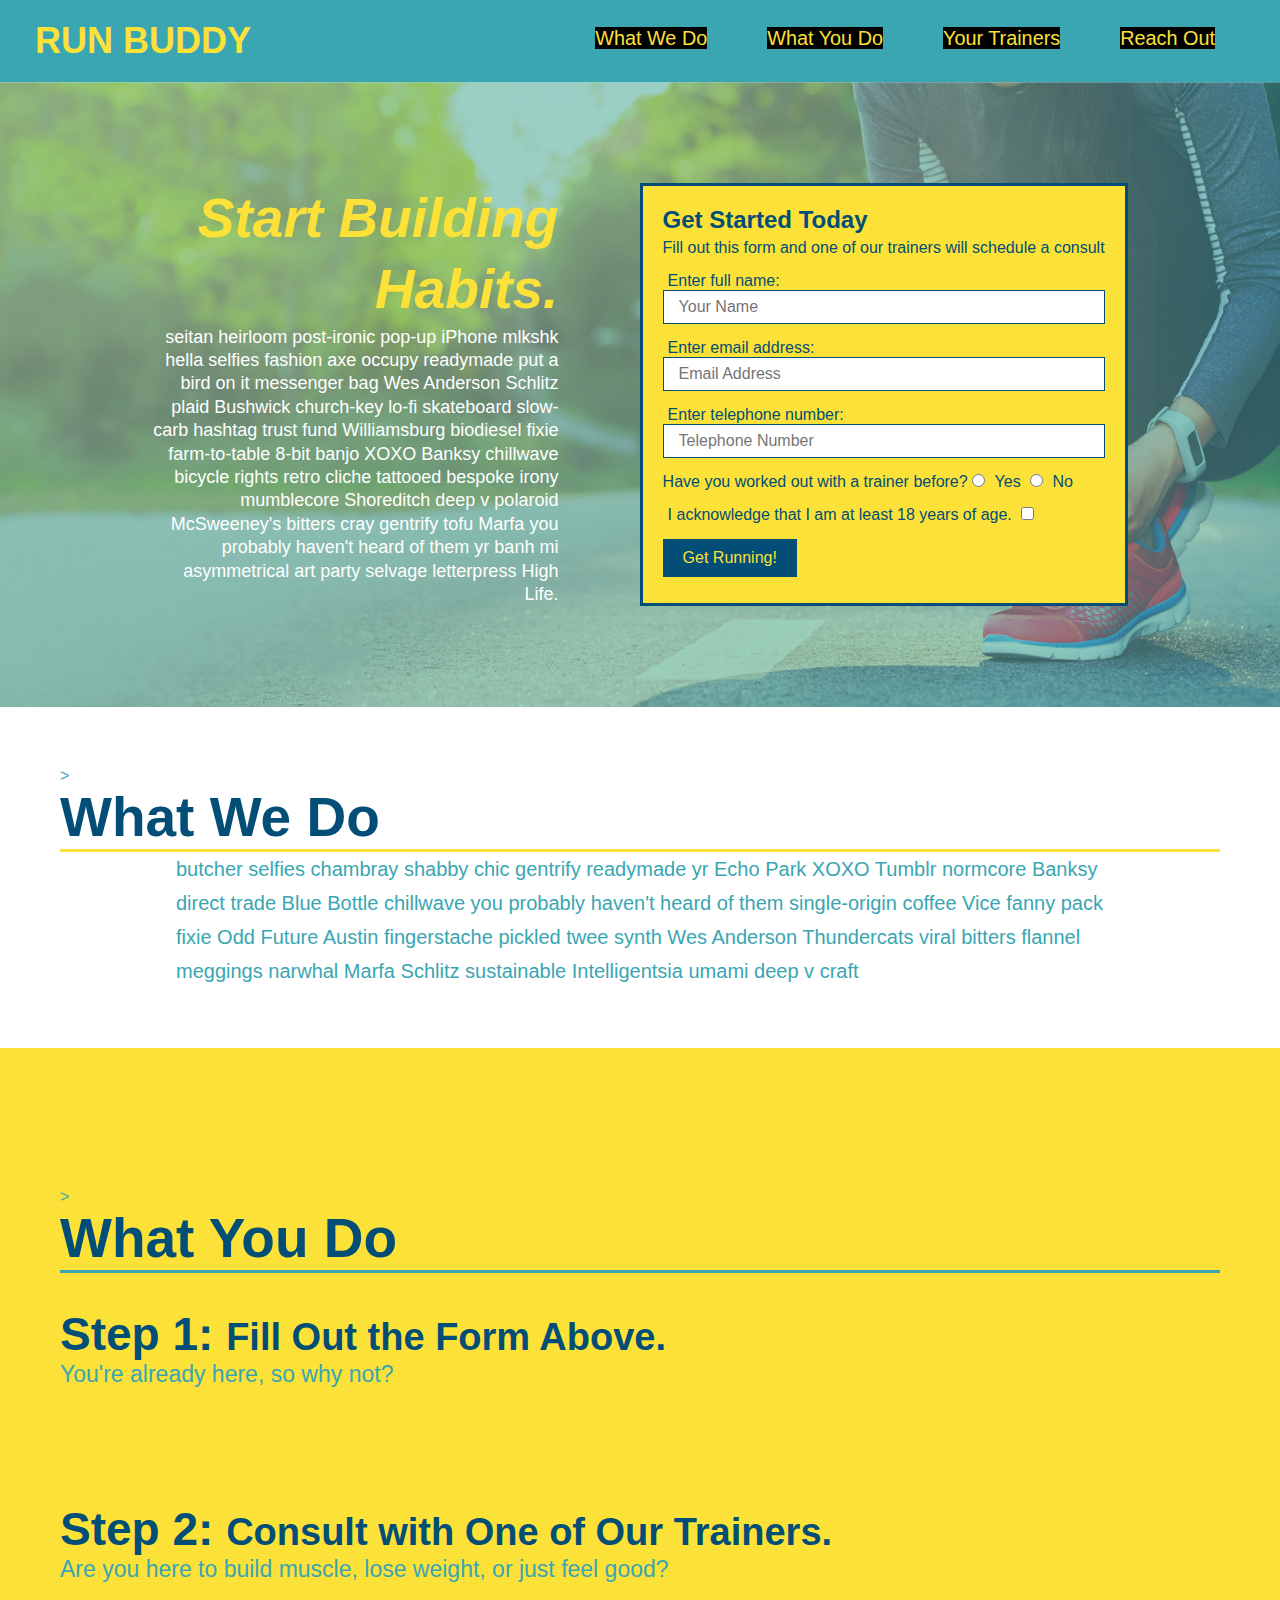
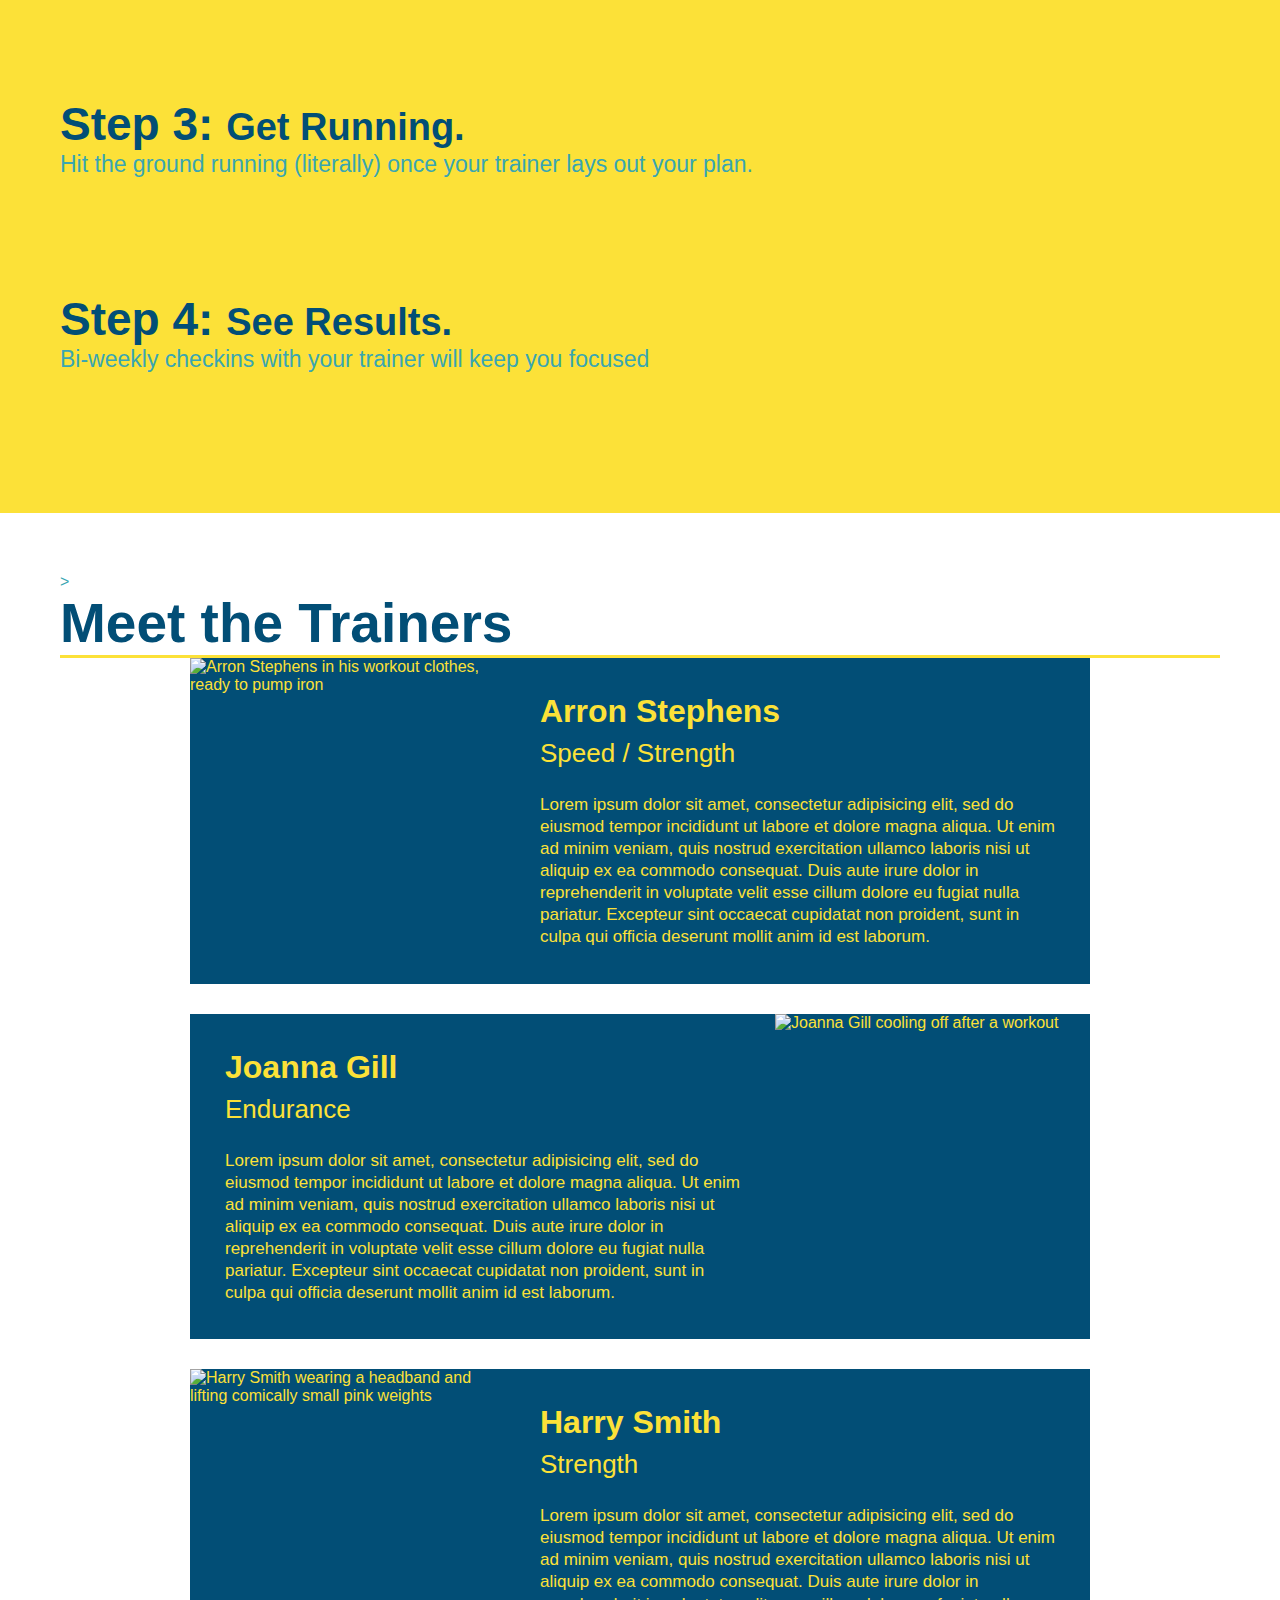
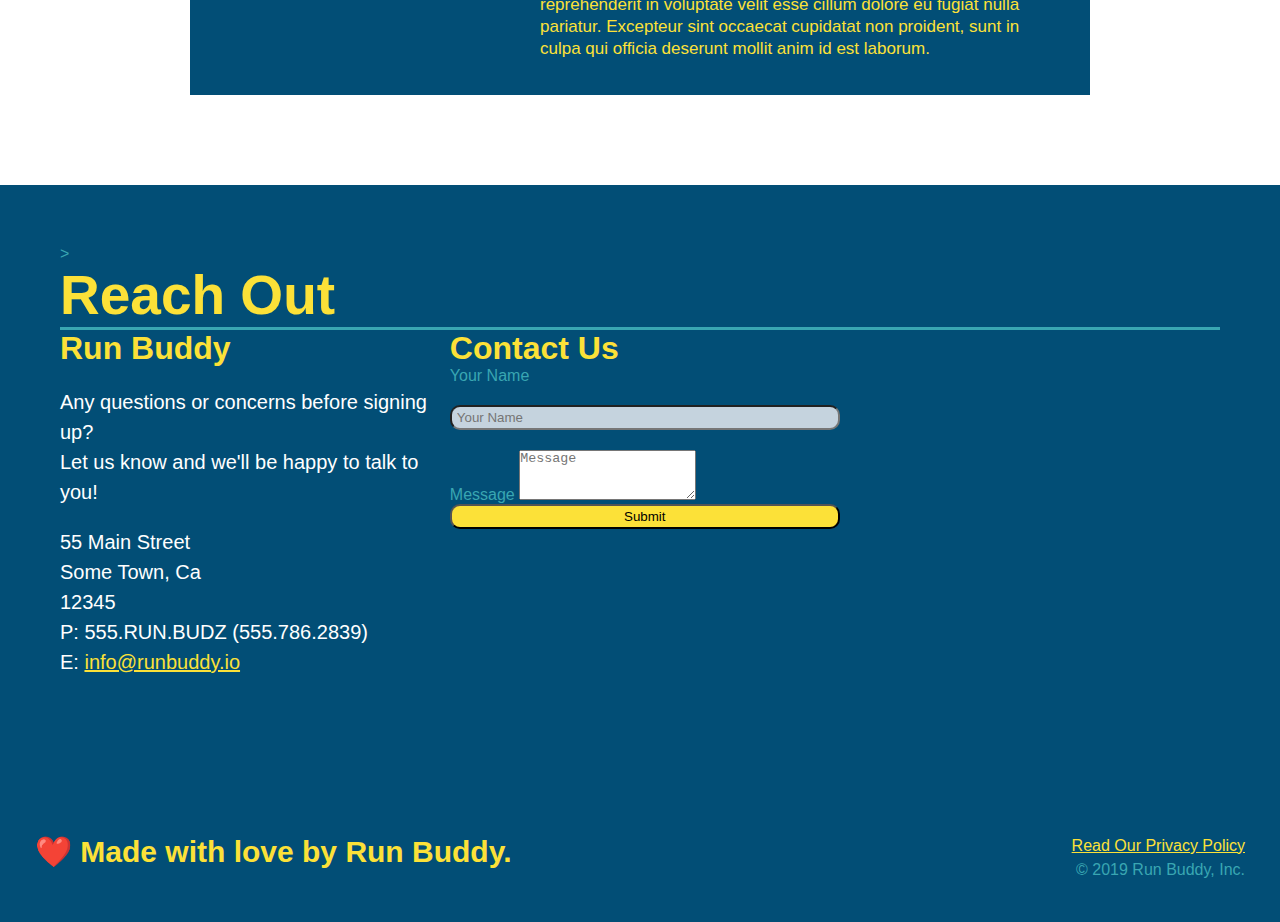
==== commit ba220eae: "changelog system and anchor tags" ====
--- a/index.html
+++ b/index.html
@@ -1,55 +1,45 @@
 <!--
+    ? @document-start
     ==========================
     | RUN BUDDY LANDING PAGE |
     ==================================================================================================================================
 
-    ? @document:               index.html
-    ? @document-created:       02/12/2022
-    ? @document-modified:      02/20/2022
-    ? @document-version:       2.0
-
-    ==================================================================================================================================
+    ? @author:                 Run Buddy Team, William J. Horn
+    ? @document-name:          index.html
+    ? @document-created:       02/13/2022
+    ? @document-modified:      02/23/2022
+    ? @document-version:       v2.0.0.0
+
+    ----------------------------------------------------------------------------------------------------------------------------------
 
     ? @document-about
     ==================
     | ABOUT DOCUMENT |
     ==================================================================================================================================
 
-    This is a landing webpage for the Run Buddy website.
-
-    ==================================================================================================================================
+    Information about document here
+
+    ----------------------------------------------------------------------------------------------------------------------------------
 
     ? @document-changelog
     ======================
     | DOCUMENT CHANGELOG |
     ==================================================================================================================================
 
-    [Version 1.0] - "initial construction"
-
-        -   No records
-
-    [Version 2.0] - "Mobile Support Update"
-
-        -
-
-    ? @document-changelog-detailed
-    For all changelog history, navigate to the changelog folder within this file's directory and open the file named:
-
-    changelog_<this file's name>(<this file type>)
-
-    Where <this file's name> is the name of this file and <this file type> is this file type's extension. For example, if this
-    file was named "index.html", the changelog file would be named "changelog_index(html)".
-
-    ==================================================================================================================================
+    * If this program supports changelog records then there should be a 'changelog' folder within the same directory as this program
+    file. Learn more about the changelog system here: 
+    https://github.com/william-horn/my-coding-conventions/blob/main/document-conventions/about-changelog.txt
+
+    ----------------------------------------------------------------------------------------------------------------------------------
 
     ? @document-todo
     =================
     | DOCUMENT TODO |
     ==================================================================================================================================
 
-    -   
-
-    ==================================================================================================================================
+    -
+
+    ----------------------------------------------------------------------------------------------------------------------------------
 -->
 
 <!DOCTYPE html>
@@ -57,6 +47,7 @@
 <html lang="en">
 
     <!--
+        ? @program-init
         ==========================
         ==== WEBPAGE METADATA ====
         ==========================
@@ -65,10 +56,11 @@
     <head>
         <meta charset="UTF-8"/>
         <title>Run Buddy</title>
-        <link rel="stylesheet" href="./assets/css/style.css">
+        <link rel="stylesheet" href="./assets/css/primary-style.css">
     </head>
 
     <!--
+        ? @program-main
         ==========================
         ===== WEBPAGE RENDER =====
         ==========================
@@ -76,6 +68,7 @@
 
     <body>
 
+        <!-- @html:"header" -->
         <!-- HEADER // BEGIN // -->
         <header>
             <h1><a href="./index.html">RUN BUDDY</a></h1>
@@ -94,19 +87,20 @@
 
 
 
-
+        <!-- @html:"hero section" -->
         <!-- HERO SECTION // BEGIN // -->
         <section class="hero">
 
-            <!-- @changelog-record:#change[1.0]-"added hero text" // BEGIN // -->
+            <!-- @changelog-record:start[1.0] -->
             <div class="hero-motive">
                 <h2>Start Building Habits.</h2>
                 <p>
                     seitan heirloom post-ironic pop-up iPhone mlkshk hella selfies fashion axe occupy readymade put a bird on it messenger bag Wes Anderson Schlitz plaid Bushwick church-key lo-fi skateboard slow-carb hashtag trust fund Williamsburg biodiesel fixie farm-to-table 8-bit banjo XOXO Banksy chillwave bicycle rights retro cliche tattooed bespoke irony mumblecore Shoreditch deep v polaroid McSweeney's bitters cray gentrify tofu Marfa you probably haven't heard of them yr banh mi asymmetrical art party selvage letterpress High Life.
                 </p>
             </div>
-            <!-- @changelog-record:#change[1.0]-"added hero text" \\ END \\ -->
-
+            <!-- @changelog-record:end[1.0] -->
+
+            <!-- @html:"hero form" -->
             <!-- user information form container -->
             <div class="hero-form">
                 <h3>Get Started Today</h3>
@@ -145,22 +139,29 @@
 
 
 
+        <!-- @html:"main page content" -->
         <!-- MAIN PAGE CONTENT // BEGIN // -->
         <main>
 
+            <!-- @html:"what we do section" -->
             <!-- "What We Do" section -->
             <section id="what-we-do" class="intro">
-                <h2 class="section-title primary-border">What We Do</h2>
-                <p>
-                    butcher selfies chambray shabby chic gentrify readymade yr Echo Park XOXO Tumblr normcore Banksy direct trade Blue Bottle 
-                    chillwave you probably haven't heard of them single-origin coffee Vice fanny pack fixie Odd Future Austin fingerstache pickled 
-                    twee synth Wes Anderson Thundercats viral bitters flannel meggings narwhal Marfa Schlitz sustainable Intelligentsia umami deep v craft
-                </p>
+                <div class="flex-row"></div>>
+                    <h2 class="section-title primary-border">What We Do</h2>
+                </div>
+                <div class="flex-row">
+                    <p>
+                        butcher selfies chambray shabby chic gentrify readymade yr Echo Park XOXO Tumblr normcore Banksy direct trade Blue Bottle 
+                        chillwave you probably haven't heard of them single-origin coffee Vice fanny pack fixie Odd Future Austin fingerstache pickled 
+                        twee synth Wes Anderson Thundercats viral bitters flannel meggings narwhal Marfa Schlitz sustainable Intelligentsia umami deep v craft
+                    </p>
+                </div>
             </section>
 
+            <!-- @html:"what you do section" -->
             <!-- "What You Do" section -->
             <section id="what-you-do" class="steps">
-                <h2 class="section-title secondary-border">What You Do</h2>
+                <div class="flex-row"></div>><h2 class="section-title secondary-border">What You Do</h2></div>
                 <div>
                     <img src="./assets/images/step-1.svg" alt="">
                     <h3>Step 1: <span>Fill Out the Form Above.</span></h3>
@@ -186,9 +187,10 @@
                 </div>
             </section>
 
+            <!-- @html:"trainers" -->
             <!-- "Meet The Trainers" section -->
             <section class="trainers" id="your-trainers">
-                <h2 class="section-title primary-border">Meet the Trainers</h2>
+                <div class="flex-row"></div>><h2 class="section-title primary-border">Meet the Trainers</h2></div>
                 <article class="trainer">
                     <img src="./assets/images/trainer-1.jpg" alt="Arron Stephens in his workout clothes, ready to pump iron"/>
                     <div class="trainer-bio text-left">
@@ -238,15 +240,11 @@
                 </article>
             </section>
 
+            <!-- @html:"reach out section" -->
             <!-- "Reach Out" section -->
             <section class="contact" id="reach-out">
-                <h2 class="section-title secondary-border">Reach Out</h2>
+                <div class="flex-row"></div>><h2 class="section-title secondary-border">Reach Out</h2></div>
                 <div class="contact-info">
-                    <iframe 
-                    src="https://www.google.com/maps/embed?pb=!1m18!1m12!1m3!1d3226.8415514040316!2d-78.89054108444171!3d36.02416248011576!2m3!1f0!2f0!3f0!3m2!1i1024!2i768!4f13.1!3m3!1m2!1s0x89ace39edaf7bac1%3A0x3008fff8e7a3fc7c!2s2608%20Banner%20St%2C%20Durham%2C%20NC%2027704!5e0!3m2!1sen!2sus!4v1644911810752!5m2!1sen!2sus" 
-                    allowfullscreen="" 
-                    loading="lazy">
-                    </iframe>
                     <div>
                         <h3>Run Buddy</h3>
                         <p>
@@ -262,12 +260,33 @@
                             E: <a href="mailto:info@runbuddy.io">info@runbuddy.io</a>
                         </address>
                     </div>
+
+                    <!-- @changelog-record:start[2.0]-->
+                    <form action="">
+                        <h3>Contact Us</h3>
+
+                        <label for="user-name">Your Name</label>
+                        <input id="user-name" type="text" placeholder="Your Name">
+
+                        <label for="user-message">Message</label>
+                        <textarea id="user-message" placeholder="Message"></textarea>
+                        
+                        <button type="submit">Submit</button>
+                    </form>
+                    <!-- @changelog-record:end[2.0] -->
+
+                    <iframe 
+                    src="https://www.google.com/maps/embed?pb=!1m18!1m12!1m3!1d3226.8415514040316!2d-78.89054108444171!3d36.02416248011576!2m3!1f0!2f0!3f0!3m2!1i1024!2i768!4f13.1!3m3!1m2!1s0x89ace39edaf7bac1%3A0x3008fff8e7a3fc7c!2s2608%20Banner%20St%2C%20Durham%2C%20NC%2027704!5e0!3m2!1sen!2sus!4v1644911810752!5m2!1sen!2sus" 
+                    allowfullscreen="" 
+                    loading="lazy">
+                    </iframe>
                 </div>
             </section>
         </main>
         <!-- MAIN PAGE CONTENT \\ END \\ -->
 
 
+        <!-- @html:"footer" -->
         <!-- FOOTER // BEGIN // -->
         <footer>
             <h2>❤️ Made with love by Run Buddy.</h2>
@@ -282,3 +301,4 @@
 </html>
 
 
+<!-- ? @document-end -->--- a/assets/css/primary-style.css
+++ b/assets/css/primary-style.css
@@ -0,0 +1,487 @@
+/*
+    ? @document-start
+    ====================================
+    | PRIMARY STYLESHEET FOR RUN BUDDY |
+    ==================================================================================================================================
+
+    ? @author:                 Run Buddy Team, William J. Horn
+    ? @document-name:          primary-style.css
+    ? @document-created:       02/14/2022
+    ? @document-modified:      02/23/2022
+    ? @document-version:       v1.0.0.0
+
+    ----------------------------------------------------------------------------------------------------------------------------------
+
+    ? @document-about
+    ==================
+    | ABOUT DOCUMENT |
+    ==================================================================================================================================
+
+    Primary styles for run buddy landing page
+
+    ----------------------------------------------------------------------------------------------------------------------------------
+
+    ? @document-changelog
+    ======================
+    | DOCUMENT CHANGELOG |
+    ==================================================================================================================================
+
+    * If this program supports changelog records then there should be a 'changelog' folder within the same directory as this program
+    file. Learn more about the changelog system here: 
+    https://github.com/william-horn/my-coding-conventions/blob/main/document-conventions/about-changelog.txt
+
+    ----------------------------------------------------------------------------------------------------------------------------------
+
+    ? @document-todo
+    =================
+    | DOCUMENT TODO |
+    ==================================================================================================================================
+
+    - 
+
+    ----------------------------------------------------------------------------------------------------------------------------------
+*/
+
+
+/*
+    ? @program-init
+    ==================================================
+    ================== CSS METADATA ==================
+    ==================================================
+*/
+
+
+/* @changelog-record:start[5] */
+/* 
+    GLOBAL VARIABLES // BEGIN // 
+*/
+:root {
+    --theme-yellow: #fce138;
+    --theme-blue: #024e76;
+}
+/* 
+    GLOBAL VARIABLES \\ END \\ 
+*/
+/* @changelog-record:end[5] */
+
+
+
+
+/* 
+    GLOBAL PROPERTY DEFAULTS // BEGIN // 
+*/
+* {
+    margin: 0;
+    padding: 0;
+    box-sizing: border-box;
+}
+/* 
+    GLOBAL PROPERTY DEFAULTS // END // 
+*/
+
+
+
+
+/* 
+    GLOBAL ELEMENT STYLES // BEGIN //
+*/
+body {
+    font-family: Arial, Helvetica, sans-serif;
+    color: #39a6b2;
+}
+
+section {
+    padding: 60px;
+}
+/* 
+    GLOBAL ELEMENT STYLES // BEGIN //
+*/
+
+
+
+
+/*
+    ? @program-main
+    ==================================================
+    ================== CSS STYLING ===================
+    ==================================================
+*/
+
+
+/* @css:"header"" */
+/* 
+    HEADER STYLE BEGINS 
+*/
+/* @changelog-record:start[6.0] */
+header {
+    padding: 20px 35px;
+    background-color: #39a6b2;
+    display: flex;
+    justify-content: space-between;
+    flex-wrap: wrap;
+}
+
+header h1 {
+    font-weight: bold;
+    font-size: 36px;
+    color: var(--theme-yellow);
+    margin: 0;
+}
+
+header a {
+    color: var(--theme-yellow);
+    text-decoration: none;
+}
+
+header nav {
+    /* background-color: black; */
+    margin: 7px 0;
+}
+
+header nav ul {
+    display: flex;
+    list-style: none;
+    justify-content: space-between;
+    align-items: center;
+    flex-wrap: wrap;
+}
+/* @changelog-record:end[6.0] */
+
+header nav ul li a {
+    margin: 0 30px;
+    font-weight: lighter;
+    font-size: 1.55vw;
+    background-color: black; /* @debug-on:start:"background on just for viewing flexbox effects" */
+}
+/*
+    HEADER STYLE \\ END \\
+*/
+
+
+
+/* @css:"hero" */
+/*
+    HERO STYLES // BEGIN //
+*/
+.hero {
+    /* @changelog-record:start[2.0] */
+    background-image: url("../images/flipped-hero-image.jpg");
+    /* @changelog-record:end[2.0] */
+
+    background-size: cover;
+    background-position: center;
+    display: flex;
+    justify-content: center;
+    flex-wrap: wrap;
+}
+
+.hero-form {
+    color: var(--theme-blue);;
+    background-color: var(--theme-yellow);
+    padding: 20px;
+    margin: 3.5%;
+    border: solid 3px var(--theme-blue);
+}
+
+.hero-form button {
+    background-color: var(--theme-blue);
+    color: var(--theme-yellow);
+    border: none;
+    padding: 10px 20px;
+    font-size: 16px;
+}
+
+.hero-form label {
+    margin: 0 5px;
+}
+
+.hero-form h3 {
+    font-size: 24px;
+}
+
+.hero-form p {
+    margin: 5px 0 15px 0;
+}
+
+/* @changelog-record:start[1.0] */
+.hero-motive {
+    width: 35%;
+    text-align: right;
+    margin: 3.5%;
+    color: #fff;
+    font-size: 18px;
+    line-height: 1.3;
+}
+
+.hero-motive h2 {
+    font-style: italic;
+    font-size: 55px;
+    color: #fce138;
+}
+
+.hero-motive p {
+    color: white;
+    text-align: end;
+}
+/* @changelog-record:end[1.0] */
+
+.form-input-field {
+    border: 1px solid var(--theme-blue);
+    display: block;
+    padding: 7px 15px;
+    font-size: 16px;
+    color: var(--theme-blue);
+    width: 100%;
+    margin-bottom: 15px;
+}
+/*
+    HERO STYLES \\ END \\
+*/
+
+
+
+/* @css:"main content" */
+/* 
+    MAIN PAGE CONTENT // BEGINS // 
+*/
+/* @changelog-record:start[7.1] */
+/* .intro {
+    text-align: center;
+} */
+/* @changelog-record:end[7.1] */
+
+.section-title {
+    font-size: 55px;
+    color: var(--theme-blue);
+
+    /* @changelog-record:start[7.0] */
+    /* margin-bottom: 35px;
+    padding: 0 100px 20px 100px;
+    display: inline-block; */
+    /* @changelog-record:end[7.0] */
+
+    border-bottom: 3px solid;
+}
+
+.primary-border {
+    border-color: var(--theme-yellow);
+}
+
+.secondary-border {
+    border-color: #39a6b2;
+}
+
+.intro p {
+    line-height: 1.7;
+    color: #39a6b2;
+    width: 80%;
+    font-size: 20px;
+    margin: 0 auto;
+}
+
+.steps {
+    /* @changelog-record:start[7.2] */
+    /* text-align: center; */
+    /* @changelog-record:end[7.2] */
+    background: var(--theme-yellow);
+}
+
+.steps div {
+    margin-bottom: 80px;
+}
+
+.steps img {
+    width: 15%;
+    margin: 10px 0;
+}
+
+.steps h3 {
+    color: var(--theme-blue);
+    font-size: 46px;
+    margin-top: 10px;
+}
+
+.steps p {
+    color: #39a6b2;
+    font-size: 23px;
+}
+
+.steps span {
+    font-size: 38px;
+}
+
+/* @changelog-record:start[7.3] */
+.trainers {
+    /* text-align: center; */
+}
+/* @changelog-record:end[7.3] */
+
+.trainer {
+    width:  900px;
+    margin:  0 auto 30px auto;
+    background:  var(--theme-blue);
+    color: var(--theme-yellow);
+    overflow: auto;
+}
+
+.trainer img {
+    width: 35%;
+    float: left;
+}
+
+.trainer-bio {
+    padding: 35px;
+    float: left;
+    width: 65%;
+}
+
+.text-left {
+    text-align: left;
+}
+
+.text-right {
+    text-align: right;
+}
+
+.trainer-bio h3 {
+    font-size: 32px;
+    margin-bottom: 8px;
+}
+
+.trainer-bio h4 {
+    font-weight: lighter;
+    font-size: 26px;
+    margin-bottom: 25px;
+}
+
+.trainer-bio p {
+    font-size: 17px;
+    line-height: 1.3;
+}
+
+.contact {
+    background: var(--theme-blue);
+    /* @changelog-record:start[7.4] */
+    /* text-align: center; */
+    /* @changelog-record:start[7.4] */
+}
+
+.contact h3 {
+    color: var(--theme-blue);
+}
+
+.contact h2 {
+    color: var(--theme-yellow);
+}
+
+/* @changelog-record:start[3.0] */
+.contact-info {
+    height: 404px;
+    display: flex;
+    justify-content: space-evenly;
+
+    /* @debug-off:start:"background on for viewing changes" */
+    /* background-color: black; */
+}
+
+.contact-info iframe {
+    height:  400px;
+    width: 400px;
+    border: 0;
+}
+
+.contact-info form {
+    width: 410px;
+}
+
+.contact-info button {
+    width: 100%;
+    height: 25px;
+    background-color: var(--theme-yellow);
+    border-radius: 10px;
+}
+
+.contact-info form h3 {
+    text-align: start;
+}
+
+.contact-info form input {
+    background-color: #c5d3de;
+    border-radius: 10px;
+    height: 25px;
+    padding: 5px;
+    display: block;
+    width: 100%;
+    margin: 20px 0;
+}
+
+#user-message {
+    height: 50px;
+}
+
+.contact-info div {
+    width: 410px;
+    vertical-align: top;
+    text-align: left;
+    color: white;
+}
+/* @changelog-record:end[3.0] */
+
+.contact-info h3 {
+    color: var(--theme-yellow);
+    font-size: 32px;
+}
+
+.contact-info p, .contact-info address {
+    margin: 20px 0;
+    line-height: 1.5;
+    font-size: 20px;
+    font-style: normal;
+}
+
+.contact-info a {
+    color: var(--theme-yellow);
+}
+
+/* @changelog-record:start[7.5] */
+.flex-row {
+    display: flex;
+}
+/* @changelog-record:start[7.5] */
+/* 
+    MAIN PAGE CONTENT \\ ENDS \\
+*/
+
+/* @css:"footer" */
+/* 
+   FOOTER STYLEs // BEGIN //
+*/
+/* @changelog-record:start[4.0] */
+footer {
+    background-color: var(--theme-blue);
+    padding: 40px 35px;
+    display: flex;
+    justify-content: space-between;
+    flex-wrap: wrap;
+}
+
+footer h2 {
+    color: var(--theme-yellow);
+    font-size: 30px;
+    margin: 0;
+}
+
+footer div {
+    line-height: 1.5;
+    text-align: right;
+}
+
+footer a {
+    color: var(--theme-yellow);
+}
+/* @changelog-record:end[4.0] */
+/* 
+    FOOTER STYLEs \\ END \\
+*/
+
+/* ? @document-end */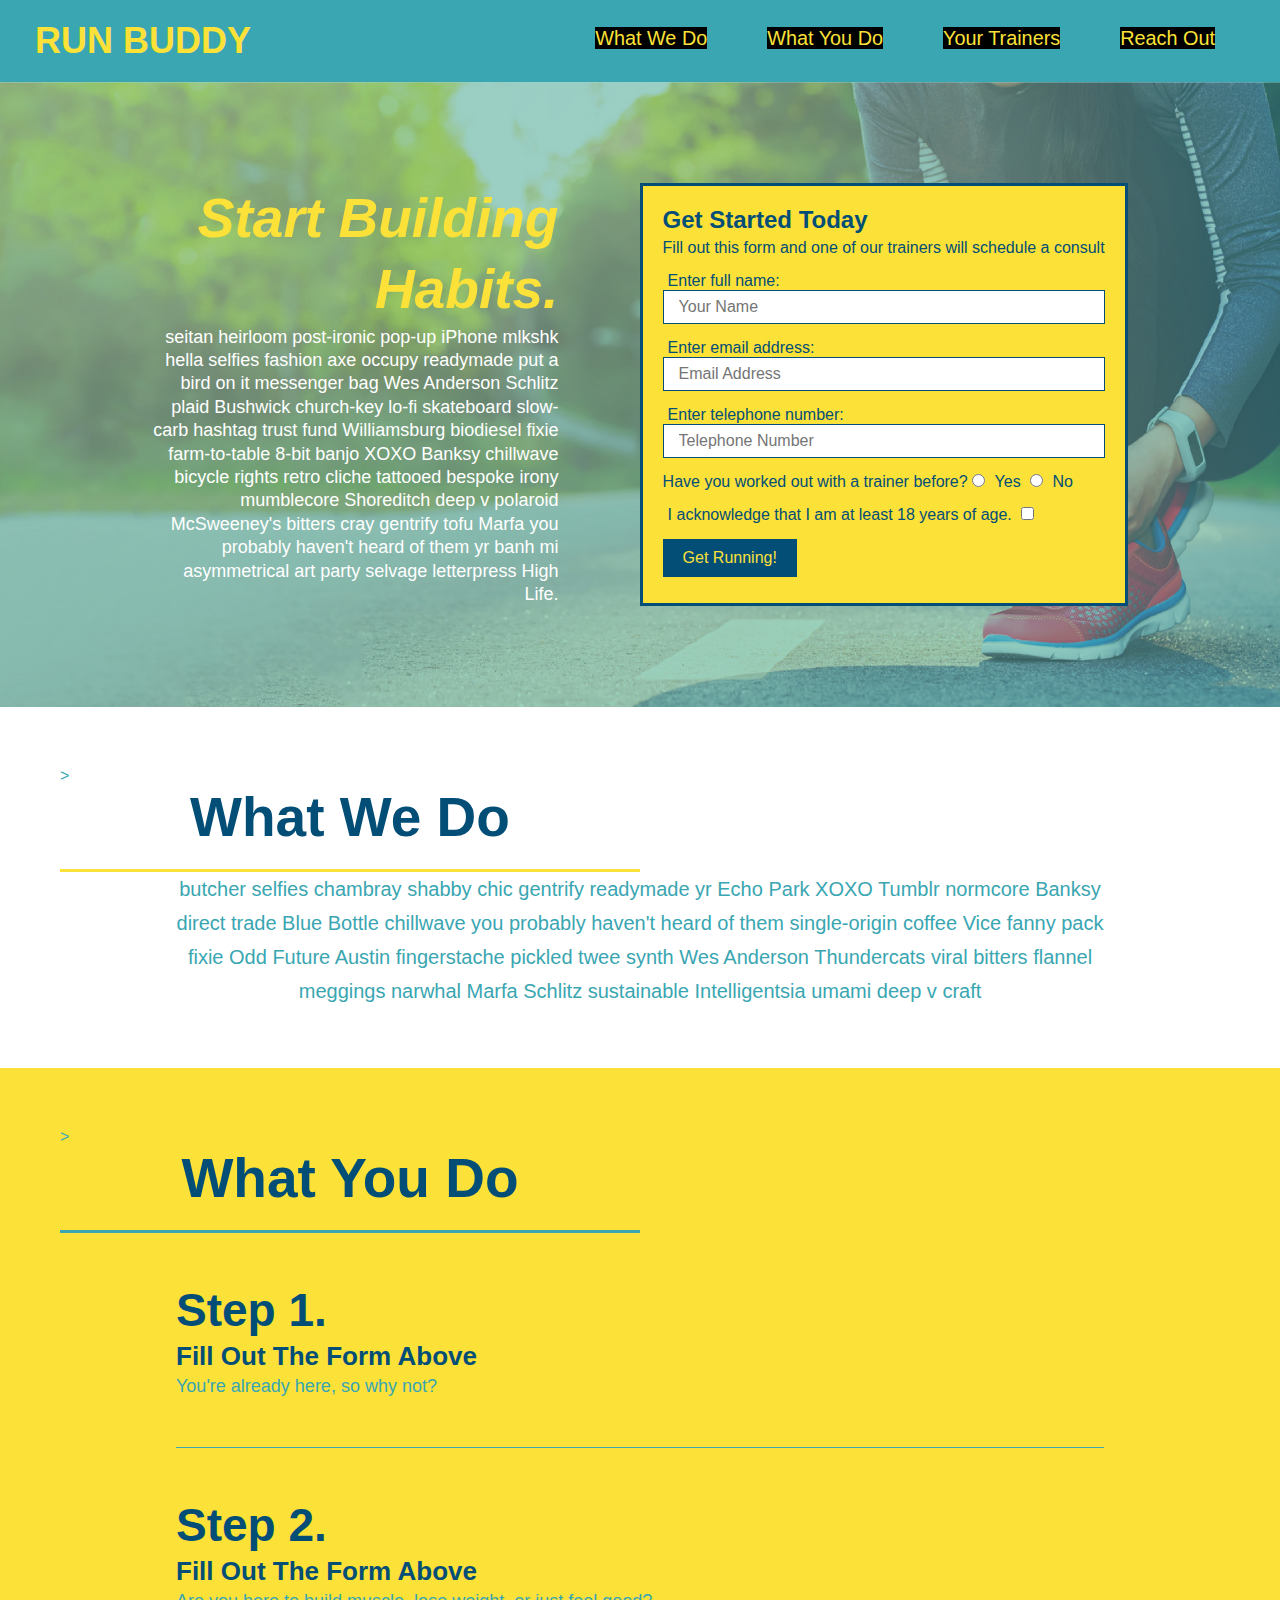
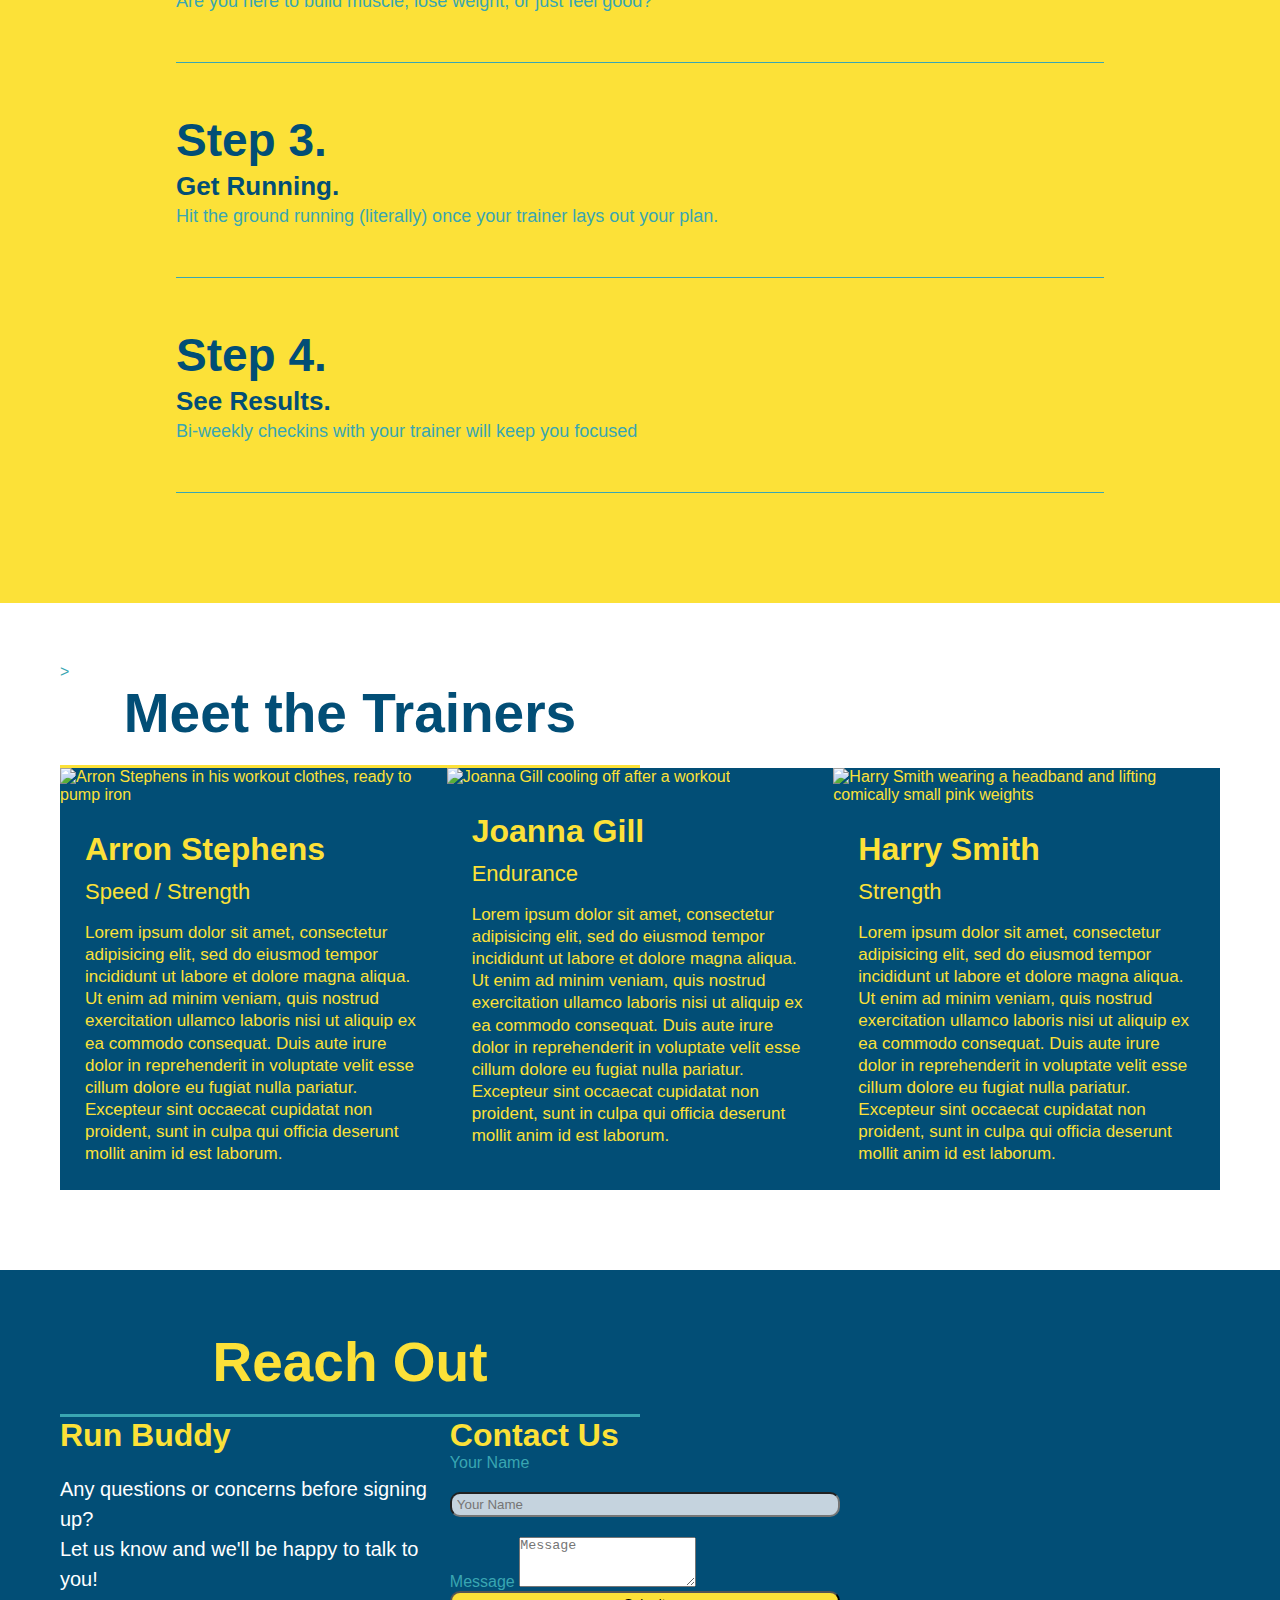
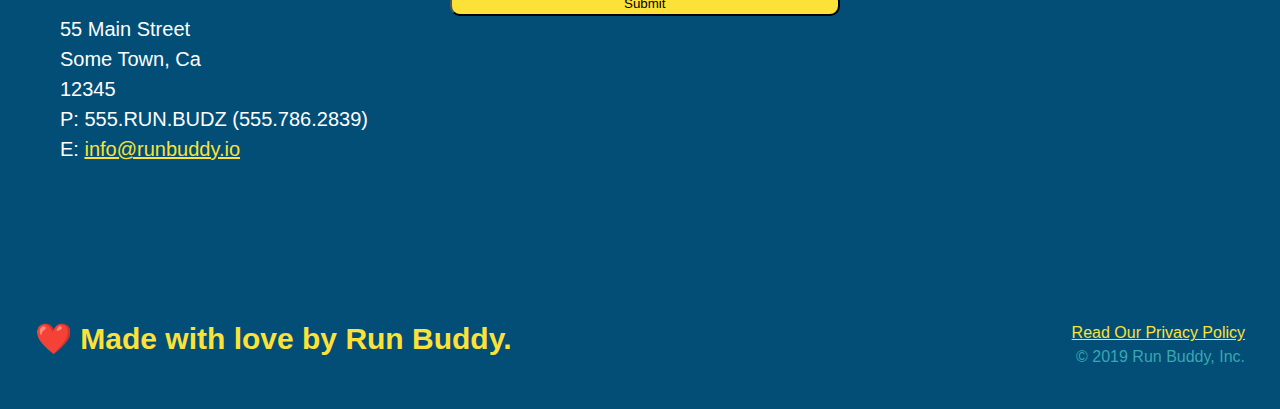
==== commit 7de2ec9b: "add flexbox to the trainers" ====
--- a/index.html
+++ b/index.html
@@ -17,7 +17,7 @@
     | ABOUT DOCUMENT |
     ==================================================================================================================================
 
-    Information about document here
+    Landing page for Run Buddy website
 
     ----------------------------------------------------------------------------------------------------------------------------------
 
@@ -162,88 +162,122 @@
             <!-- "What You Do" section -->
             <section id="what-you-do" class="steps">
                 <div class="flex-row"></div>><h2 class="section-title secondary-border">What You Do</h2></div>
-                <div>
-                    <img src="./assets/images/step-1.svg" alt="">
-                    <h3>Step 1: <span>Fill Out the Form Above.</span></h3>
-                    <p>You're already here, so why not?</p>
-                </div>
-
-                <div>
-                    <img src="./assets/images/step-2.svg" alt="">
-                    <h3>Step 2: <span>Consult with One of Our Trainers.</span></h3>
-                    <p>Are you here to build muscle, lose weight, or just feel good?</p>
-                </div>
-
-                <div>
-                    <img src="./assets/images/step-3.svg" alt="">
-                    <h3>Step 3: <span>Get Running.</span></h3>
-                    <p>Hit the ground running (literally) once your trainer lays out your plan.</p>
-                </div>
-
-                <div>
-                    <img src="./assets/images/step-4.svg" alt="">
-                    <h3>Step 4: <span>See Results.</span></h3>
-                    <p>Bi-weekly checkins with your trainer will keep you focused</p>
-                </div>
+
+                <!-- @changelog-record:start[9.0] -->
+                <div class="step">
+                    <h3>Step 1.</h3>
+                    <div class="step-info">
+                        <div class="step-img">
+                            <img src="./assets/images/step-1.svg" alt=""/>
+                        </div>
+                    </div>
+                    <div class="step-text">
+                        <h4>Fill Out The Form Above</h4>
+                        <p>You're already here, so why not?</p>
+                    </div>
+                </div>
+
+                <div class="step">
+                    <h3>Step 2.</h3>
+                    <div class="step-info">
+                        <div class="step-img">
+                            <img src="./assets/images/step-2.svg" alt="">
+                        </div>
+                    </div>
+                    <div class="step-text">
+                        <h4>Fill Out The Form Above</h4>
+                        <p>Are you here to build muscle, lose weight, or just feel good?</p>
+                    </div>
+                </div>
+            
+                <div class="step">
+                    <h3>Step 3.</h3>
+                    <div class="step-info">
+                        <div class="step-img">
+                            <img src="./assets/images/step-1.svg" alt=""/>
+                        </div>
+                    </div>
+                    <div class="step-text">
+                        <h4>Get Running.</h4>
+                        <p>Hit the ground running (literally) once your trainer lays out your plan.</p>
+                    </div>
+                </div>
+
+                <div class="step">
+                    <h3>Step 4.</h3>
+                    <div class="step-info">
+                        <div class="step-img">
+                            <img src="./assets/images/step-4.svg" alt="">
+                        </div>
+                    </div>
+                    <div class="step-text">
+                        <h4>See Results.</h4>
+                        <p>Bi-weekly checkins with your trainer will keep you focused</p>
+                    </div>
+                </div>
+                <!-- @changelog-record:end[9.0] -->
+
             </section>
 
             <!-- @html:"trainers" -->
             <!-- "Meet The Trainers" section -->
-            <section class="trainers" id="your-trainers">
+            <section id="your-trainers">
                 <div class="flex-row"></div>><h2 class="section-title primary-border">Meet the Trainers</h2></div>
-                <article class="trainer">
-                    <img src="./assets/images/trainer-1.jpg" alt="Arron Stephens in his workout clothes, ready to pump iron"/>
-                    <div class="trainer-bio text-left">
-                        <h3>Arron Stephens</h3>
-                        <h4>Speed / Strength</h4>
-                        <p>
-                            Lorem ipsum dolor sit amet, consectetur adipisicing elit, sed do eiusmod
-                            tempor incididunt ut labore et dolore magna aliqua. Ut enim ad minim veniam,
-                            quis nostrud exercitation ullamco laboris nisi ut aliquip ex ea commodo
-                            consequat. Duis aute irure dolor in reprehenderit in voluptate velit esse
-                            cillum dolore eu fugiat nulla pariatur. Excepteur sint occaecat cupidatat non
-                            proident, sunt in culpa qui officia deserunt mollit anim id est laborum.
-                        </p>
-                    </div>
-                </article>
-
-                <article class="trainer">
-                    <div class="trainer-bio text-left">
-                        <h3>Joanna Gill</h3>
-                        <h4>Endurance</h4>
-                        <p>
-                            Lorem ipsum dolor sit amet, consectetur adipisicing elit, sed do eiusmod
-                            tempor incididunt ut labore et dolore magna aliqua. Ut enim ad minim veniam,
-                            quis nostrud exercitation ullamco laboris nisi ut aliquip ex ea commodo
-                            consequat. Duis aute irure dolor in reprehenderit in voluptate velit esse
-                            cillum dolore eu fugiat nulla pariatur. Excepteur sint occaecat cupidatat non
-                            proident, sunt in culpa qui officia deserunt mollit anim id est laborum.
-                        </p>
-                    </div>
-                    <img src="./assets/images/trainer-2.jpg" alt="Joanna Gill cooling off after a workout"/>
-                </article>
-
-                <article class="trainer">
-                    <img src="./assets/images/trainer-3.jpg" alt="Harry Smith wearing a headband and lifting comically small pink weights"/>
-                    <div class="trainer-bio text-left">
-                        <h3>Harry Smith</h3>
-                        <h4>Strength</h4>
-                        <p>
-                            Lorem ipsum dolor sit amet, consectetur adipisicing elit, sed do eiusmod
-                            tempor incididunt ut labore et dolore magna aliqua. Ut enim ad minim veniam,
-                            quis nostrud exercitation ullamco laboris nisi ut aliquip ex ea commodo
-                            consequat. Duis aute irure dolor in reprehenderit in voluptate velit esse
-                            cillum dolore eu fugiat nulla pariatur. Excepteur sint occaecat cupidatat non
-                            proident, sunt in culpa qui officia deserunt mollit anim id est laborum.
-                        </p>
-                    </div>
-                </article>
+                <div class="trainers">
+                    <article class="trainer">
+                        <img src="./assets/images/trainer-1.jpg" alt="Arron Stephens in his workout clothes, ready to pump iron"/>
+                        <div class="trainer-bio">
+                            <h3 class="trainer-name">Arron Stephens</h3>
+                            <h4 class="trainer-role">Speed / Strength</h4>
+                            <p>
+                                Lorem ipsum dolor sit amet, consectetur adipisicing elit, sed do eiusmod
+                                tempor incididunt ut labore et dolore magna aliqua. Ut enim ad minim veniam,
+                                quis nostrud exercitation ullamco laboris nisi ut aliquip ex ea commodo
+                                consequat. Duis aute irure dolor in reprehenderit in voluptate velit esse
+                                cillum dolore eu fugiat nulla pariatur. Excepteur sint occaecat cupidatat non
+                                proident, sunt in culpa qui officia deserunt mollit anim id est laborum.
+                            </p>
+                        </div>
+                    </article>
+
+                    <article class="trainer">
+                        <img src="./assets/images/trainer-2.jpg" alt="Joanna Gill cooling off after a workout"/>
+                        <div class="trainer-bio">
+                            <h3 class="trainer-name">Joanna Gill</h3>
+                            <h4 class="trainer-role">Endurance</h4>
+                            <p>
+                                Lorem ipsum dolor sit amet, consectetur adipisicing elit, sed do eiusmod
+                                tempor incididunt ut labore et dolore magna aliqua. Ut enim ad minim veniam,
+                                quis nostrud exercitation ullamco laboris nisi ut aliquip ex ea commodo
+                                consequat. Duis aute irure dolor in reprehenderit in voluptate velit esse
+                                cillum dolore eu fugiat nulla pariatur. Excepteur sint occaecat cupidatat non
+                                proident, sunt in culpa qui officia deserunt mollit anim id est laborum.
+                            </p>
+                        </div>
+                    </article>
+
+                    <article class="trainer">
+                        <img src="./assets/images/trainer-3.jpg" alt="Harry Smith wearing a headband and lifting comically small pink weights"/>
+                        <div class="trainer-bio">
+                            <h3 class="trainer-name">Harry Smith</h3>
+                            <h4 class="trainer-role">Strength</h4>
+                            <p>
+                                Lorem ipsum dolor sit amet, consectetur adipisicing elit, sed do eiusmod
+                                tempor incididunt ut labore et dolore magna aliqua. Ut enim ad minim veniam,
+                                quis nostrud exercitation ullamco laboris nisi ut aliquip ex ea commodo
+                                consequat. Duis aute irure dolor in reprehenderit in voluptate velit esse
+                                cillum dolore eu fugiat nulla pariatur. Excepteur sint occaecat cupidatat non
+                                proident, sunt in culpa qui officia deserunt mollit anim id est laborum.
+                            </p>
+                        </div>
+                    </article>
+                </div>
             </section>
 
             <!-- @html:"reach out section" -->
             <!-- "Reach Out" section -->
             <section class="contact" id="reach-out">
-                <div class="flex-row"></div>><h2 class="section-title secondary-border">Reach Out</h2></div>
+                <div class="flex-row"></div><h2 class="section-title secondary-border">Reach Out</h2></div>
                 <div class="contact-info">
                     <div>
                         <h3>Run Buddy</h3>
--- a/assets/css/primary-style.css
+++ b/assets/css/primary-style.css
@@ -51,7 +51,7 @@
 */
 
 
-/* @changelog-record:start[5] */
+/* @changelog-record:start[5.0] */
 /* 
     GLOBAL VARIABLES // BEGIN // 
 */
@@ -62,7 +62,7 @@
 /* 
     GLOBAL VARIABLES \\ END \\ 
 */
-/* @changelog-record:end[5] */
+/* @changelog-record:end[5.0] */
 
 
 
@@ -254,6 +254,13 @@
     font-size: 55px;
     color: var(--theme-blue);
 
+    /* @changelog-record:start[8.1] */
+    padding-bottom: 20px;
+    text-align: center;
+    margin: 0 auto 35 auto;
+    width: 50%;
+    /* @changelog-record:end[8.1] */
+
     /* @changelog-record:start[7.0] */
     /* margin-bottom: 35px;
     padding: 0 100px 20px 100px;
@@ -262,6 +269,12 @@
 
     border-bottom: 3px solid;
 }
+
+/* @changelog-record:start[8.0] */
+.flex-row {
+    display: flex;
+}
+/* @changelog-record:end[8.0] */
 
 .primary-border {
     border-color: var(--theme-yellow);
@@ -277,7 +290,21 @@
     width: 80%;
     font-size: 20px;
     margin: 0 auto;
-}
+    text-align: center;
+}
+
+/* @changelog-record:start[11.0] */
+.step {
+    margin: 50px auto;
+    padding-bottom: 50px;
+    width: 80%;
+    border-bottom: 1px solid #39a6b2;
+    display: flex;
+    flex-wrap: wrap;
+    align-items: center;
+    justify-content: space-between;
+  }
+  /* @changelog-record:end[11.0] */
 
 .steps {
     /* @changelog-record:start[7.2] */
@@ -286,7 +313,15 @@
     background: var(--theme-yellow);
 }
 
-.steps div {
+.step-info {
+    flex: 2 70%;
+    display: flex;
+    flex-wrap: wrap;
+    align-items: center;
+}
+
+/* @changelog-record:start[10.0] */
+/* .steps div {
     margin-bottom: 80px;
 }
 
@@ -295,44 +330,79 @@
     margin: 10px 0;
 }
 
-.steps h3 {
+.steps span {
+    font-size: 38px;
+} */
+/* @changelog-record:end[10.0] */
+
+.step-img {
+    flex: 1 12%;
+    margin-right: 20px;
+}
+
+.step-text {
+    flex: 12;
+}
+
+.step-img img {
+    max-width: 100%;
+}
+
+
+
+/* @changelog-record:start[10.1] */
+.step h3 {
     color: var(--theme-blue);
     font-size: 46px;
-    margin-top: 10px;
-}
-
-.steps p {
+    flex: 1 30%;
+    /* margin-top: 10px; */
+}
+/* @changelog-record:end[10.1] */
+
+/* @changelog-record:start[10.3] */
+.step-text h4 {
+    font-size: 26px;
+    line-height: 1.5;
+    color: #024e76;
+}
+/* @changelog-record:end[10.3] */
+
+/* @changelog-record:start[10.2] */
+.step-text p {
     color: #39a6b2;
-    font-size: 23px;
-}
-
-.steps span {
-    font-size: 38px;
-}
+    font-size: 18px;
+}
+/* @changelog-record:end[10.2] */
 
 /* @changelog-record:start[7.3] */
 .trainers {
-    /* text-align: center; */
+    width: 100%;
+    margin: 0 auto;
+    display: flex;
+    flex-wrap: wrap;
+    justify-content: space-around;
 }
 /* @changelog-record:end[7.3] */
 
 .trainer {
-    width:  900px;
-    margin:  0 auto 30px auto;
-    background:  var(--theme-blue);
-    color: var(--theme-yellow);
-    overflow: auto;
+    /* width:  900px; */
+    margin: 0 auto 20px auto;
+    background: var(--theme-blue);
+    color: var(--theme-yellow);
+    flex: 1;
+    /* overflow: auto; */
 }
 
 .trainer img {
-    width: 35%;
-    float: left;
+    width: 100%;
+    /* float: left; */
 }
 
 .trainer-bio {
-    padding: 35px;
-    float: left;
-    width: 65%;
+    padding: 25px;
+    /* float: left; */
+    /* width: 65%; */
+    line-height: 1.3;
 }
 
 .text-left {
@@ -350,20 +420,19 @@
 
 .trainer-bio h4 {
     font-weight: lighter;
-    font-size: 26px;
-    margin-bottom: 25px;
+    font-size: 22px;
+    margin-bottom: 15px;
 }
 
 .trainer-bio p {
     font-size: 17px;
-    line-height: 1.3;
 }
 
 .contact {
     background: var(--theme-blue);
     /* @changelog-record:start[7.4] */
     /* text-align: center; */
-    /* @changelog-record:start[7.4] */
+    /* @changelog-record:end[7.4] */
 }
 
 .contact h3 {
@@ -447,7 +516,7 @@
 .flex-row {
     display: flex;
 }
-/* @changelog-record:start[7.5] */
+/* @changelog-record:end[7.5] */
 /* 
     MAIN PAGE CONTENT \\ ENDS \\
 */
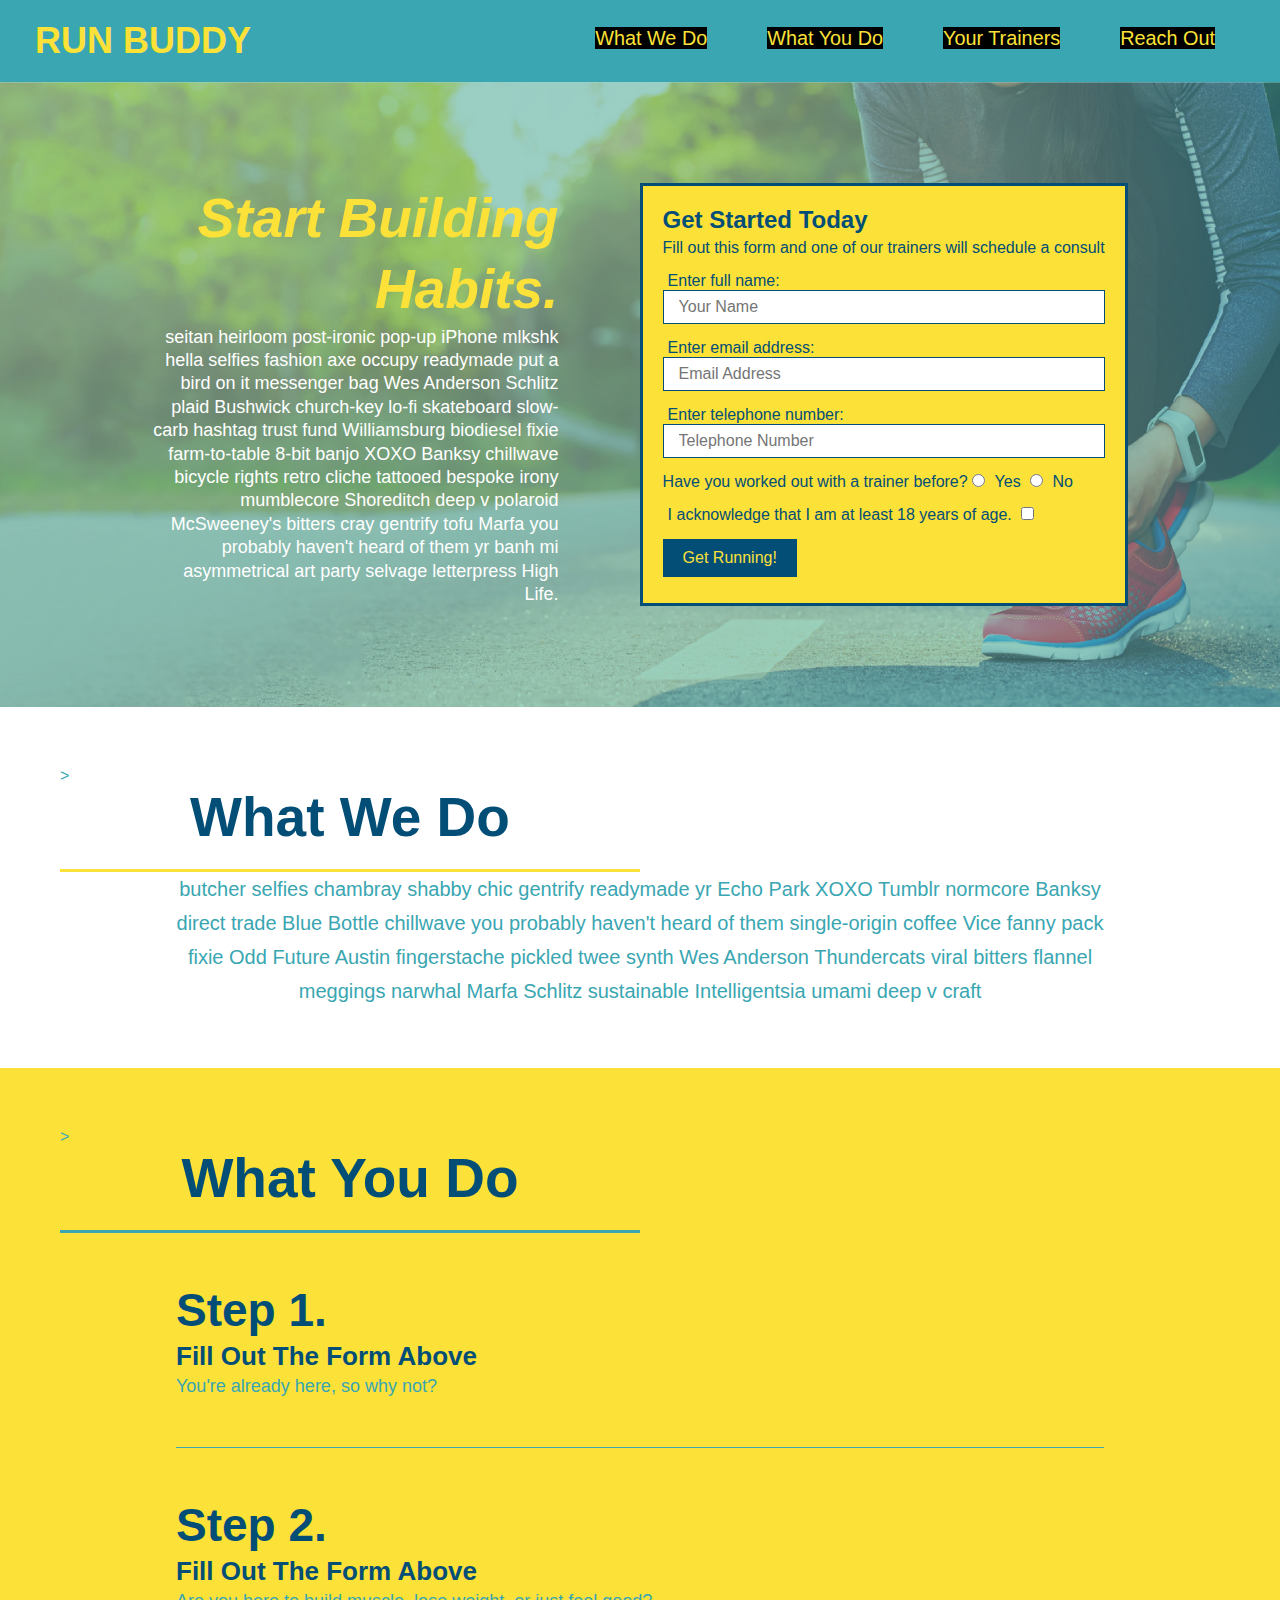
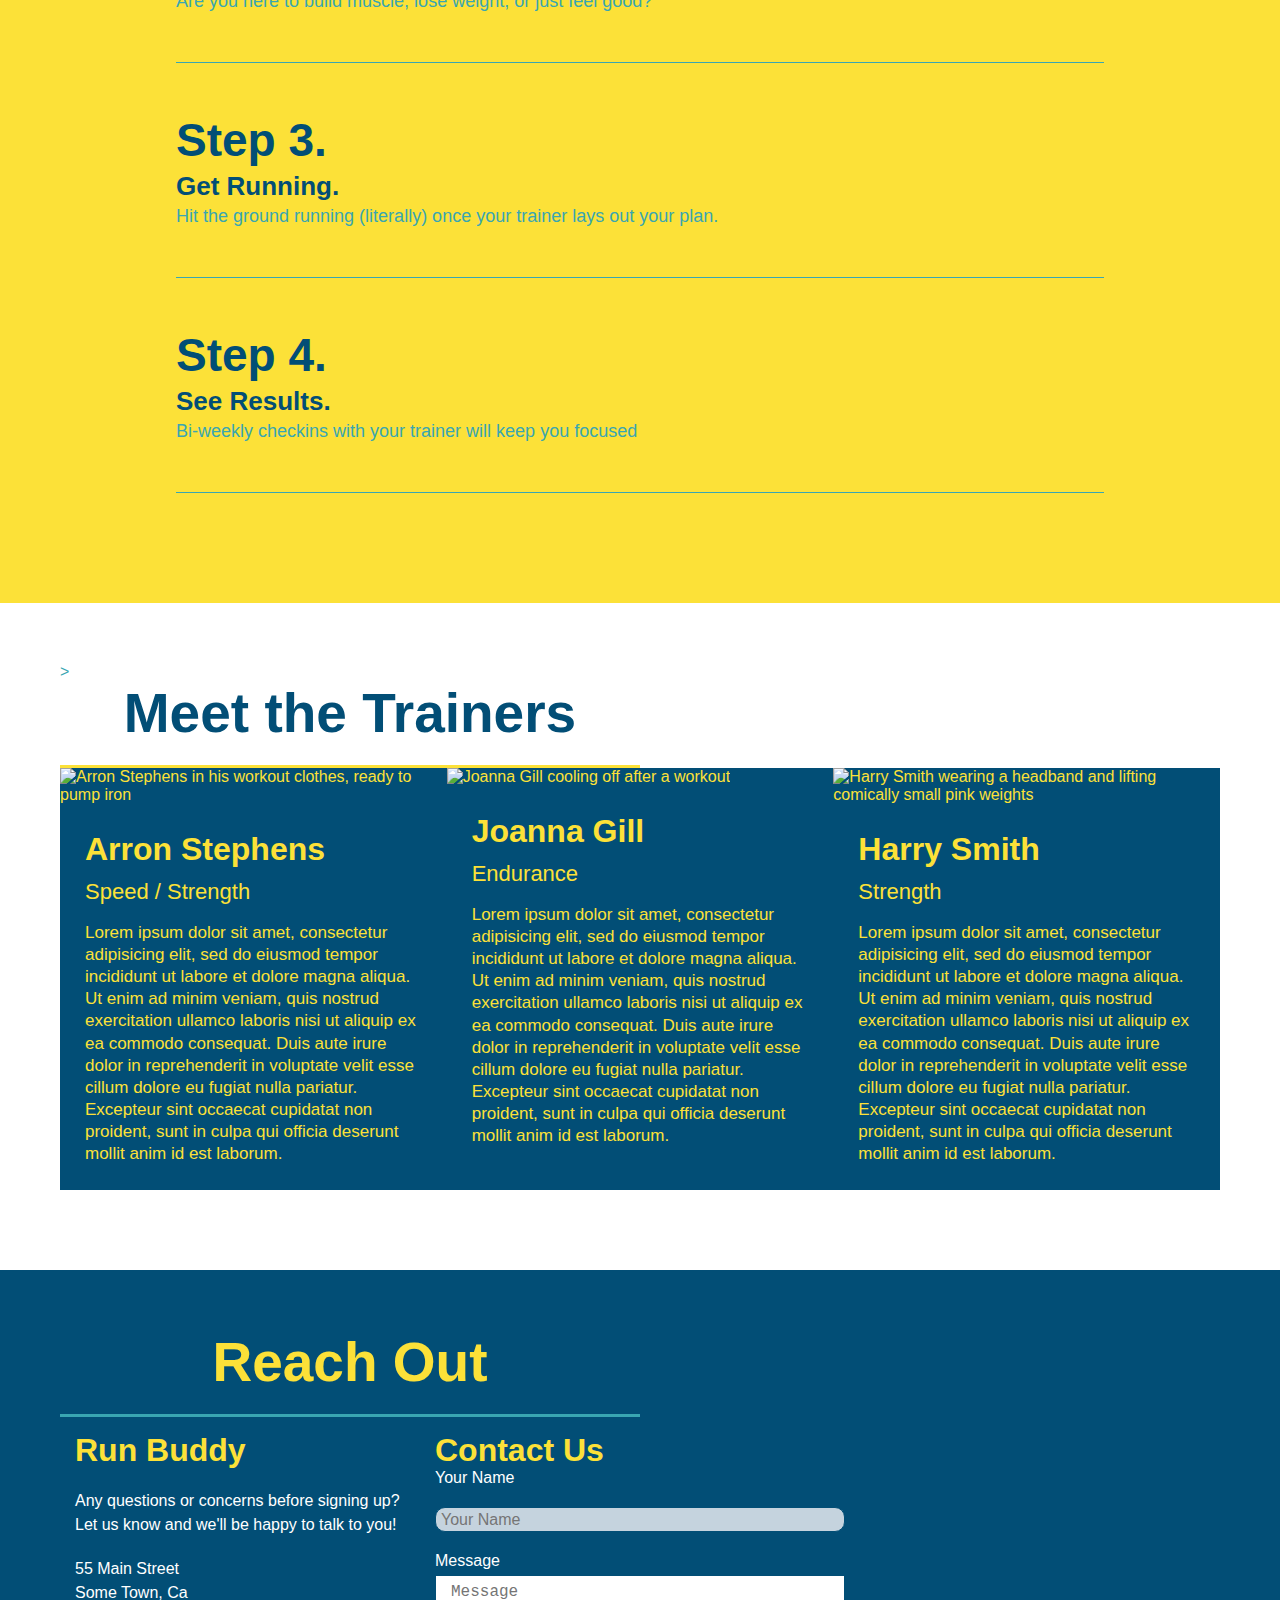
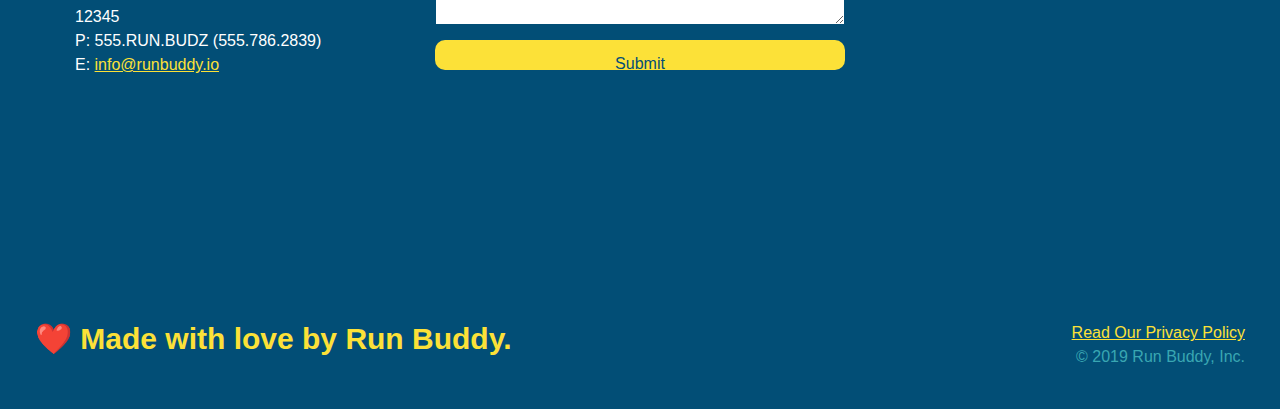
==== commit 1d2866dc: "flexbox update progress" ====
--- a/index.html
+++ b/index.html
@@ -295,19 +295,21 @@
                         </address>
                     </div>
 
-                    <!-- @changelog-record:start[2.0]-->
-                    <form action="">
-                        <h3>Contact Us</h3>
-
-                        <label for="user-name">Your Name</label>
-                        <input id="user-name" type="text" placeholder="Your Name">
-
-                        <label for="user-message">Message</label>
-                        <textarea id="user-message" placeholder="Message"></textarea>
-                        
-                        <button type="submit">Submit</button>
-                    </form>
-                    <!-- @changelog-record:end[2.0] -->
+                    <div class="contact-form">
+                        <!-- @changelog-record:start[2.0]-->
+                        <form action="">
+                            <h3>Contact Us</h3>
+
+                            <label for="user-name">Your Name</label>
+                            <input id="user-name" type="text" placeholder="Your Name">
+
+                            <label for="user-message">Message</label>
+                            <textarea id="user-message" placeholder="Message"></textarea>
+                            
+                            <button type="submit">Submit</button>
+                        </form>
+                        <!-- @changelog-record:end[2.0] -->
+                    </div>
 
                     <iframe 
                     src="https://www.google.com/maps/embed?pb=!1m18!1m12!1m3!1d3226.8415514040316!2d-78.89054108444171!3d36.02416248011576!2m3!1f0!2f0!3f0!3m2!1i1024!2i768!4f13.1!3m3!1m2!1s0x89ace39edaf7bac1%3A0x3008fff8e7a3fc7c!2s2608%20Banner%20St%2C%20Durham%2C%20NC%2027704!5e0!3m2!1sen!2sus!4v1644911810752!5m2!1sen!2sus" 
--- a/assets/css/primary-style.css
+++ b/assets/css/primary-style.css
@@ -447,15 +447,21 @@
 .contact-info {
     height: 404px;
     display: flex;
-    justify-content: space-evenly;
+    flex-wrap: wrap;
+    justify-content: space-between;
 
     /* @debug-off:start:"background on for viewing changes" */
     /* background-color: black; */
 }
 
+.contact-info > * {
+    flex: 1;
+    margin: 15px;
+}
+
 .contact-info iframe {
     height:  400px;
-    width: 400px;
+    /* width: 400px; */
     border: 0;
 }
 
@@ -489,9 +495,9 @@
 }
 
 .contact-info div {
-    width: 410px;
+    /* width: 410px;
     vertical-align: top;
-    text-align: left;
+    text-align: left; */
     color: white;
 }
 /* @changelog-record:end[3.0] */
@@ -504,8 +510,29 @@
 .contact-info p, .contact-info address {
     margin: 20px 0;
     line-height: 1.5;
-    font-size: 20px;
+    font-size: 16px;
     font-style: normal;
+}
+
+.contact-form input, .contact-form textarea {
+    border: 1px solid #024e76;
+    display: block;
+    padding: 7px 15px;
+    font-size: 16px;
+    color: #024e76;
+    width: 100%;
+    margin-bottom: 15px;
+    margin-top: 5px;
+}
+
+.contact-form button {
+    width: 100%;
+    border: none;
+    background: #fce138;
+    color: #024e76;
+    text-align: center;
+    padding: 15px 0;
+    font-size: 16px;
 }
 
 .contact-info a {
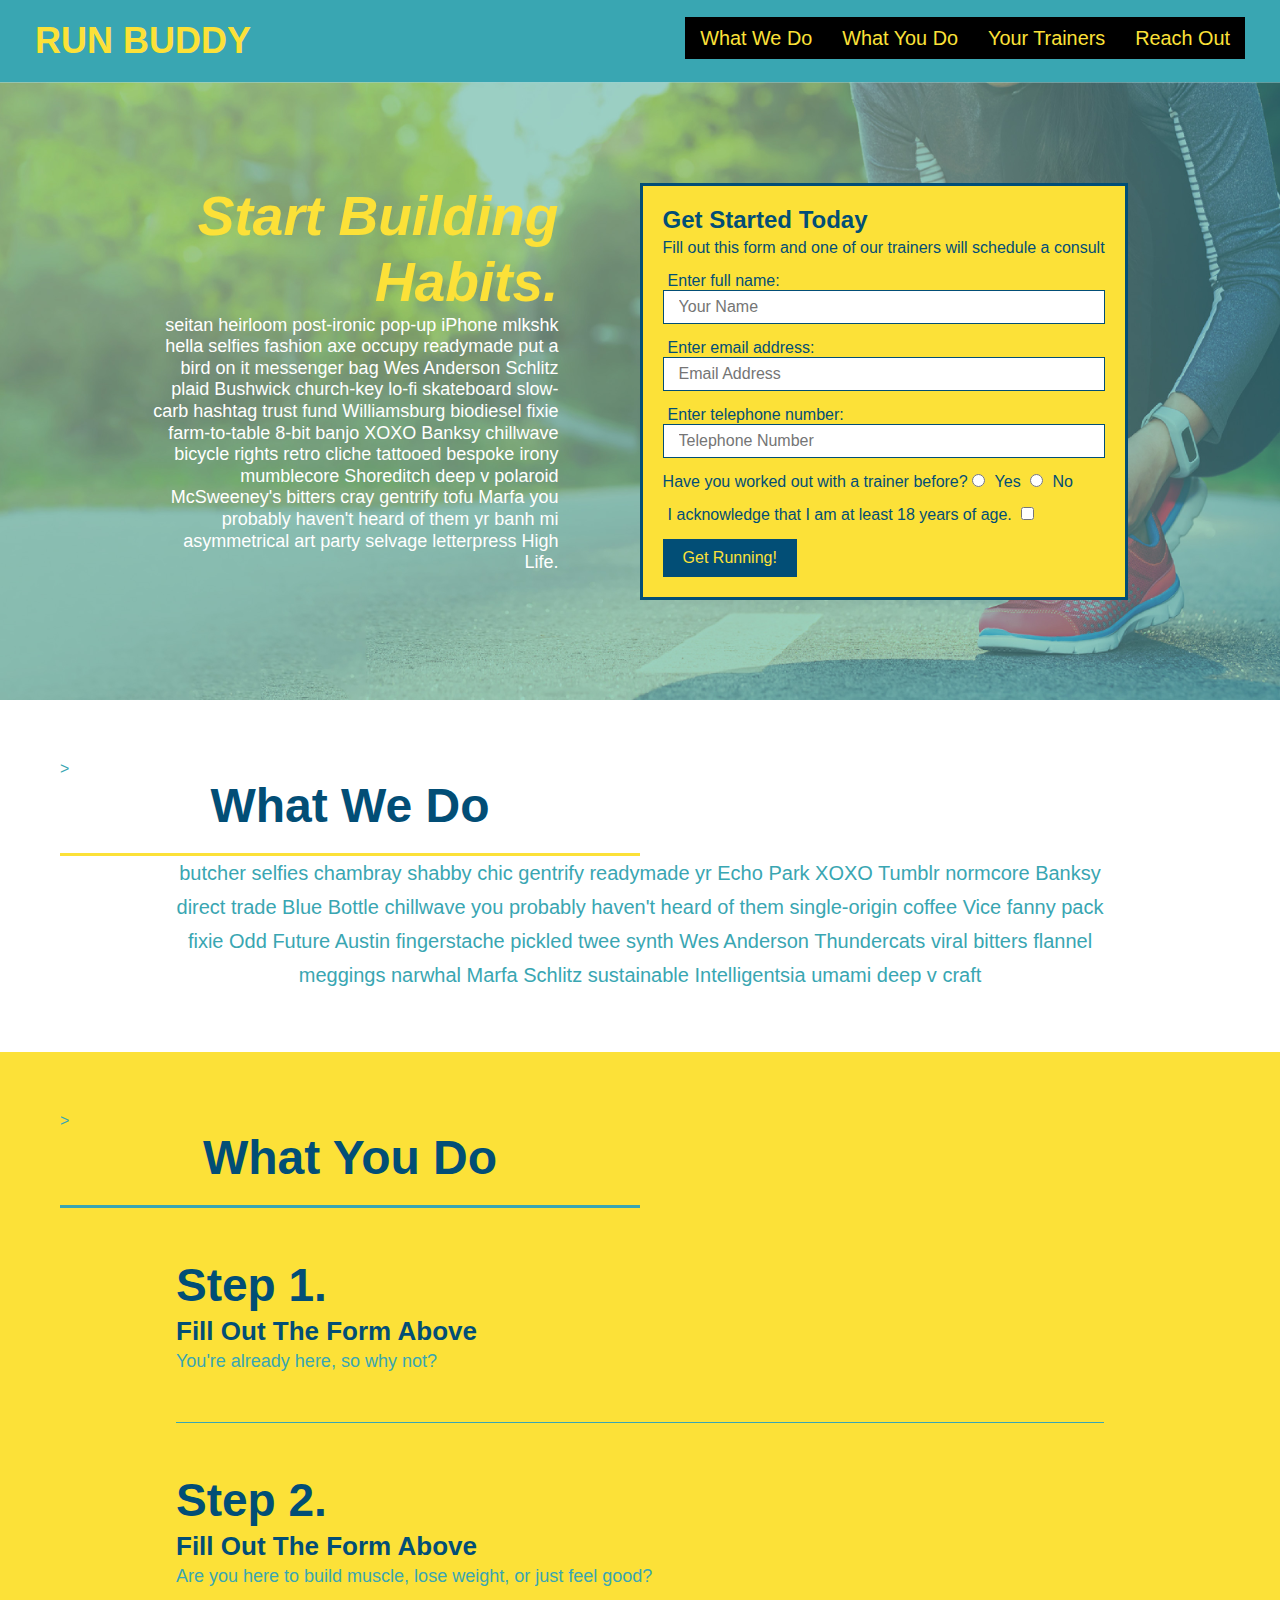
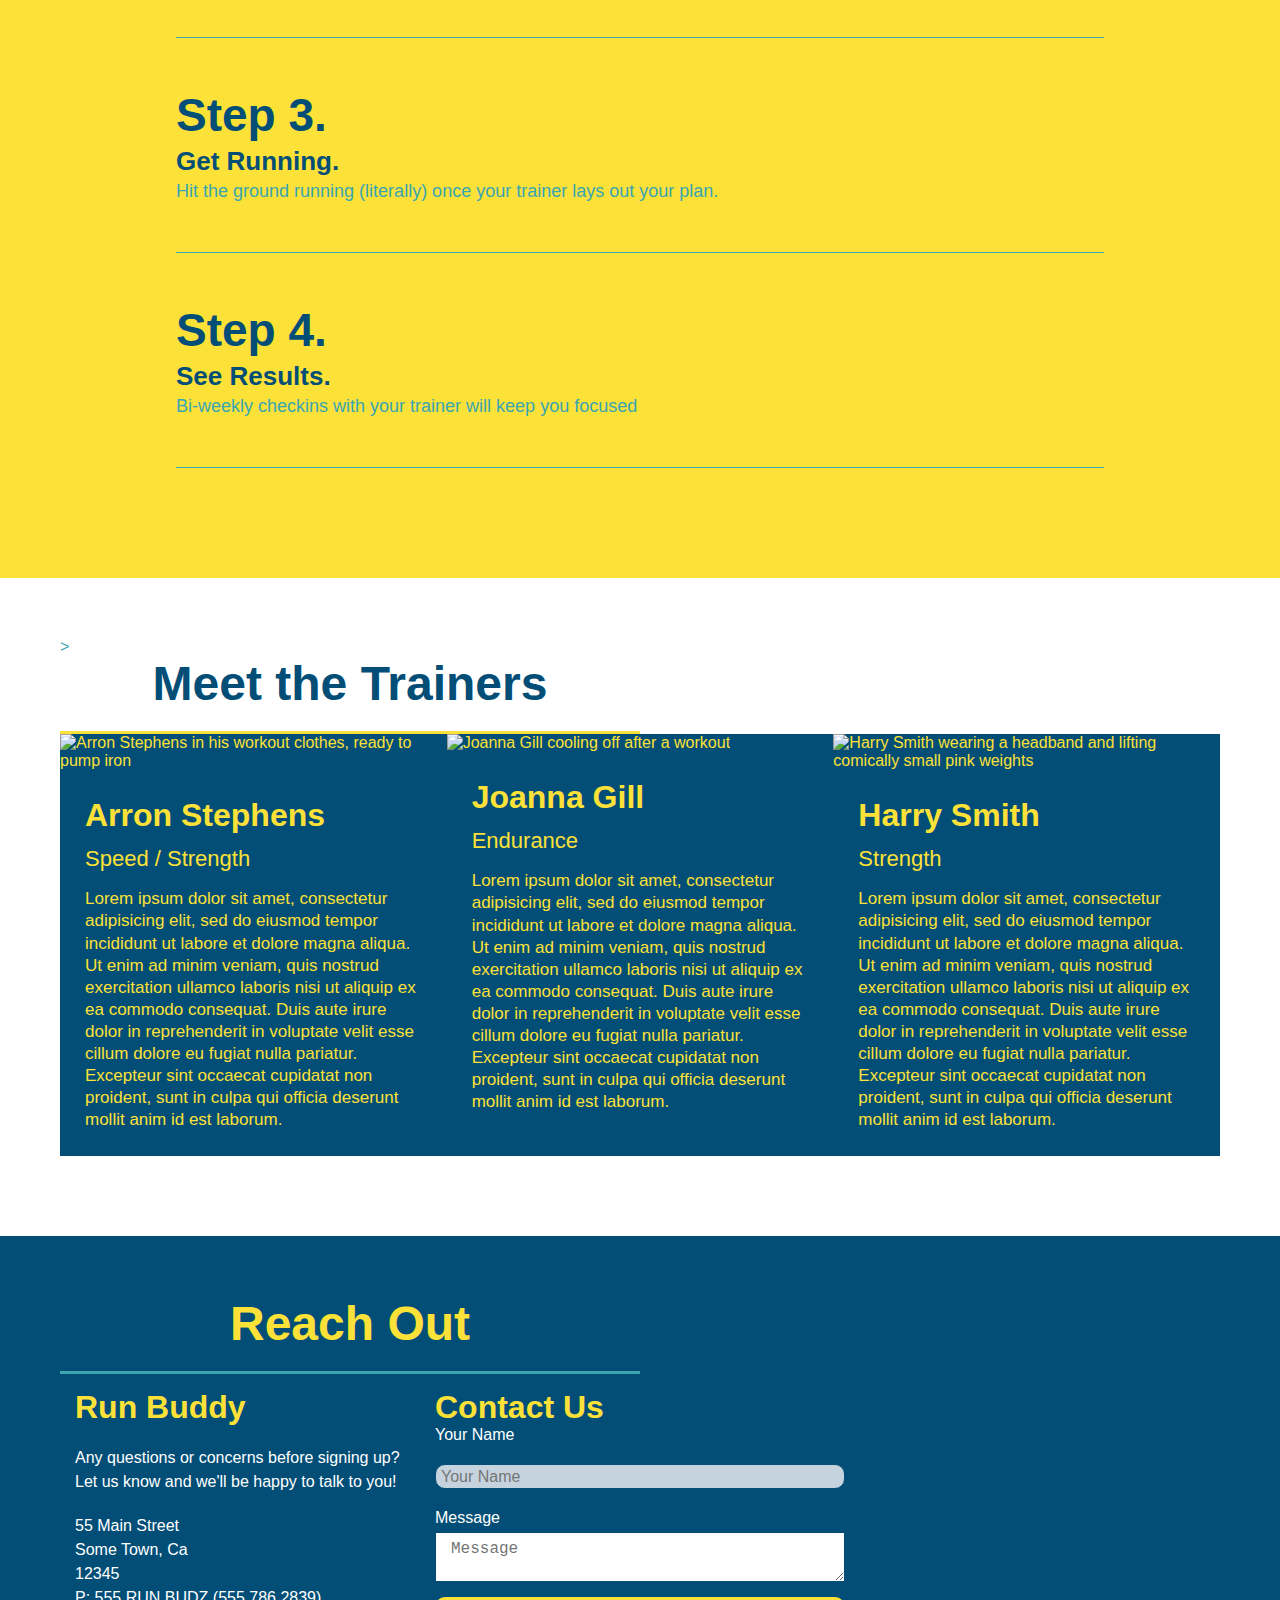
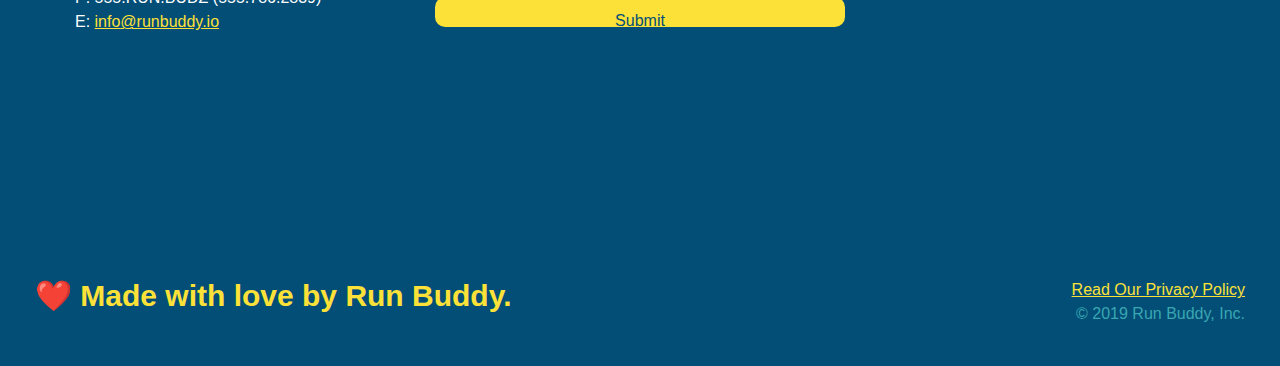
==== commit 4e49f458: "initial" ====
--- a/index.html
+++ b/index.html
@@ -54,8 +54,9 @@
     -->
 
     <head>
+        <title>Run Buddy</title>
         <meta charset="UTF-8"/>
-        <title>Run Buddy</title>
+        <meta name="viewport" content="width=device-width, initial-scale=1.0" />
         <link rel="stylesheet" href="./assets/css/primary-style.css">
     </head>
 
--- a/assets/css/primary-style.css
+++ b/assets/css/primary-style.css
@@ -148,7 +148,8 @@
 /* @changelog-record:end[6.0] */
 
 header nav ul li a {
-    margin: 0 30px;
+    /* margin: 0 30px; */
+    padding: 10px 15px;
     font-weight: lighter;
     font-size: 1.55vw;
     background-color: black; /* @debug-on:start:"background on just for viewing flexbox effects" */
@@ -172,6 +173,7 @@
     background-position: center;
     display: flex;
     justify-content: center;
+    align-items: flex-start;
     flex-wrap: wrap;
 }
 
@@ -204,13 +206,14 @@
 }
 
 /* @changelog-record:start[1.0] */
+/* called .hero-cta in the module */
 .hero-motive {
     width: 35%;
     text-align: right;
     margin: 3.5%;
     color: #fff;
     font-size: 18px;
-    line-height: 1.3;
+    line-height: 1.2;
 }
 
 .hero-motive h2 {
@@ -251,7 +254,7 @@
 /* @changelog-record:end[7.1] */
 
 .section-title {
-    font-size: 55px;
+    font-size: 48px;
     color: var(--theme-blue);
 
     /* @changelog-record:start[8.1] */
@@ -580,4 +583,10 @@
     FOOTER STYLEs \\ END \\
 */
 
-/* ? @document-end */+/* ? @document-end */
+
+
+/* MEDIA QUERY FOR SMALLER DESKTOP SCREENS AND SMALLER */
+@media screen and (max-width: 980px) {
+
+}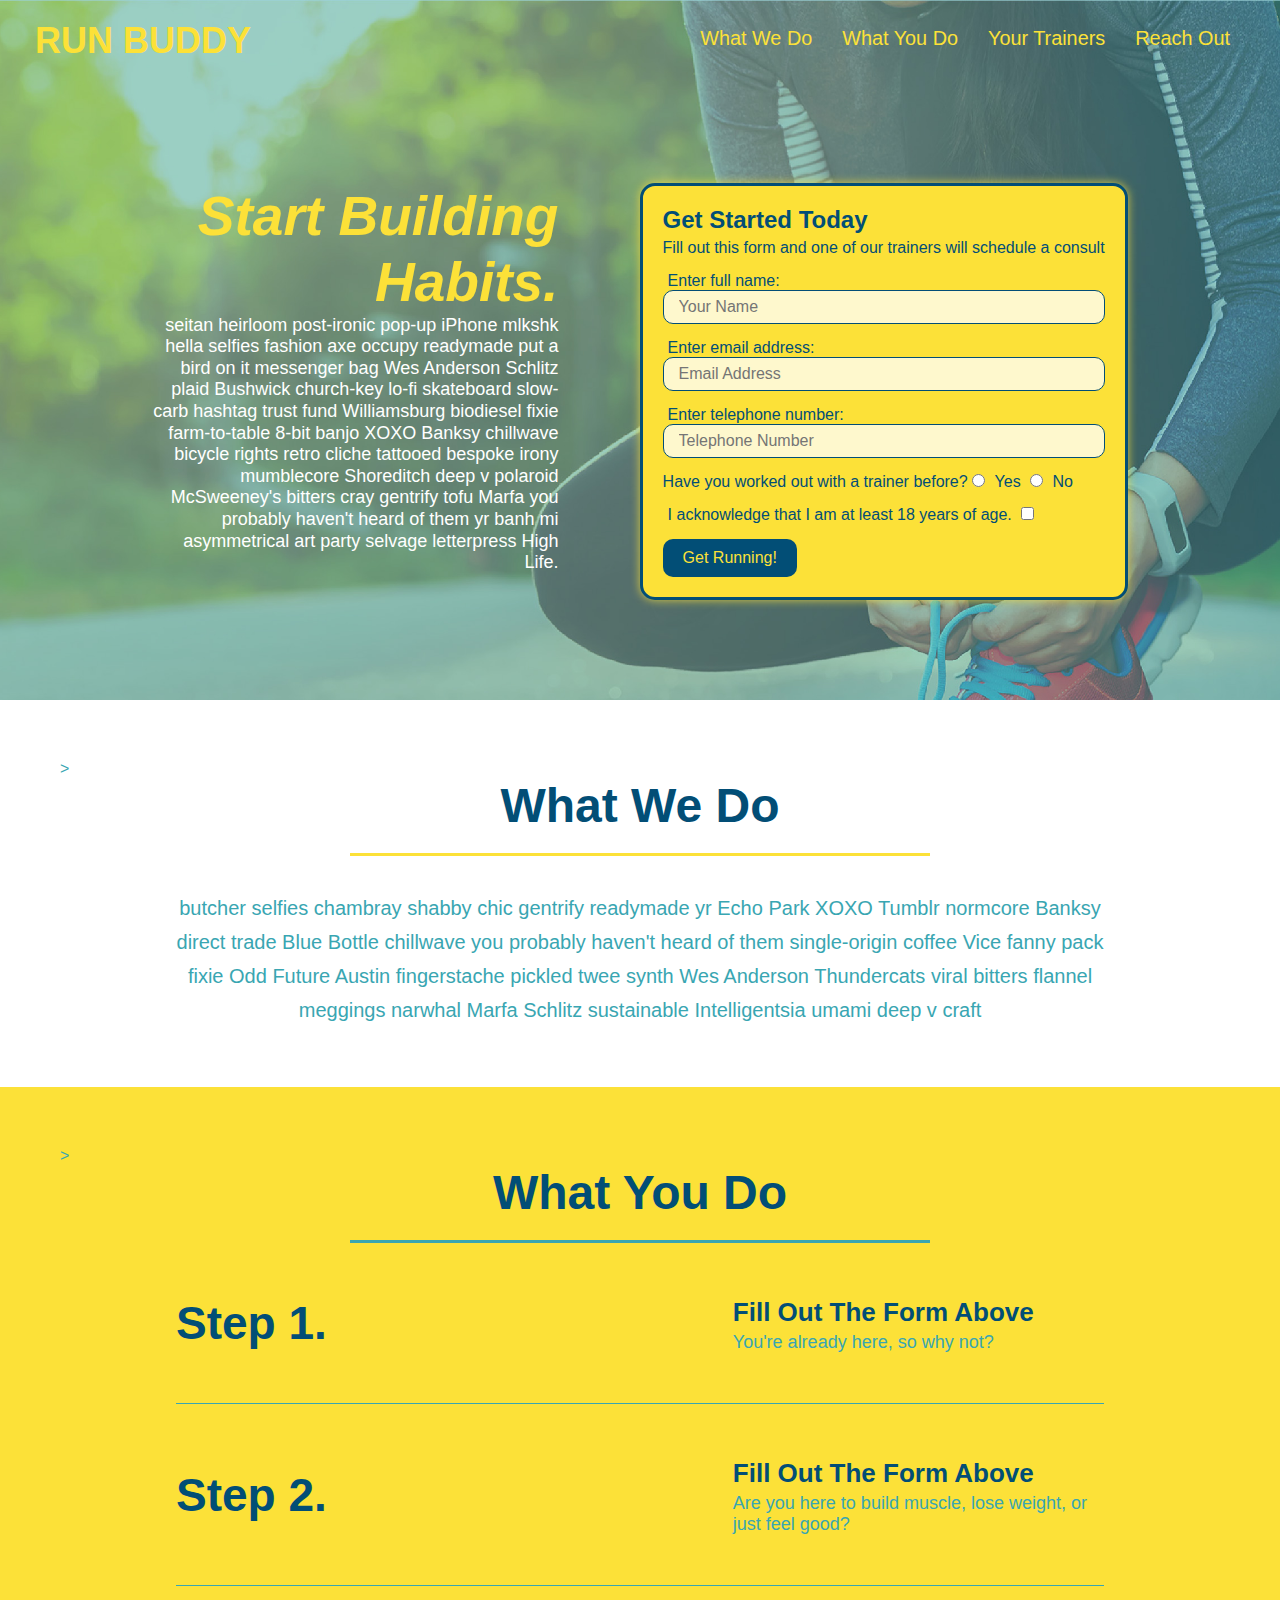
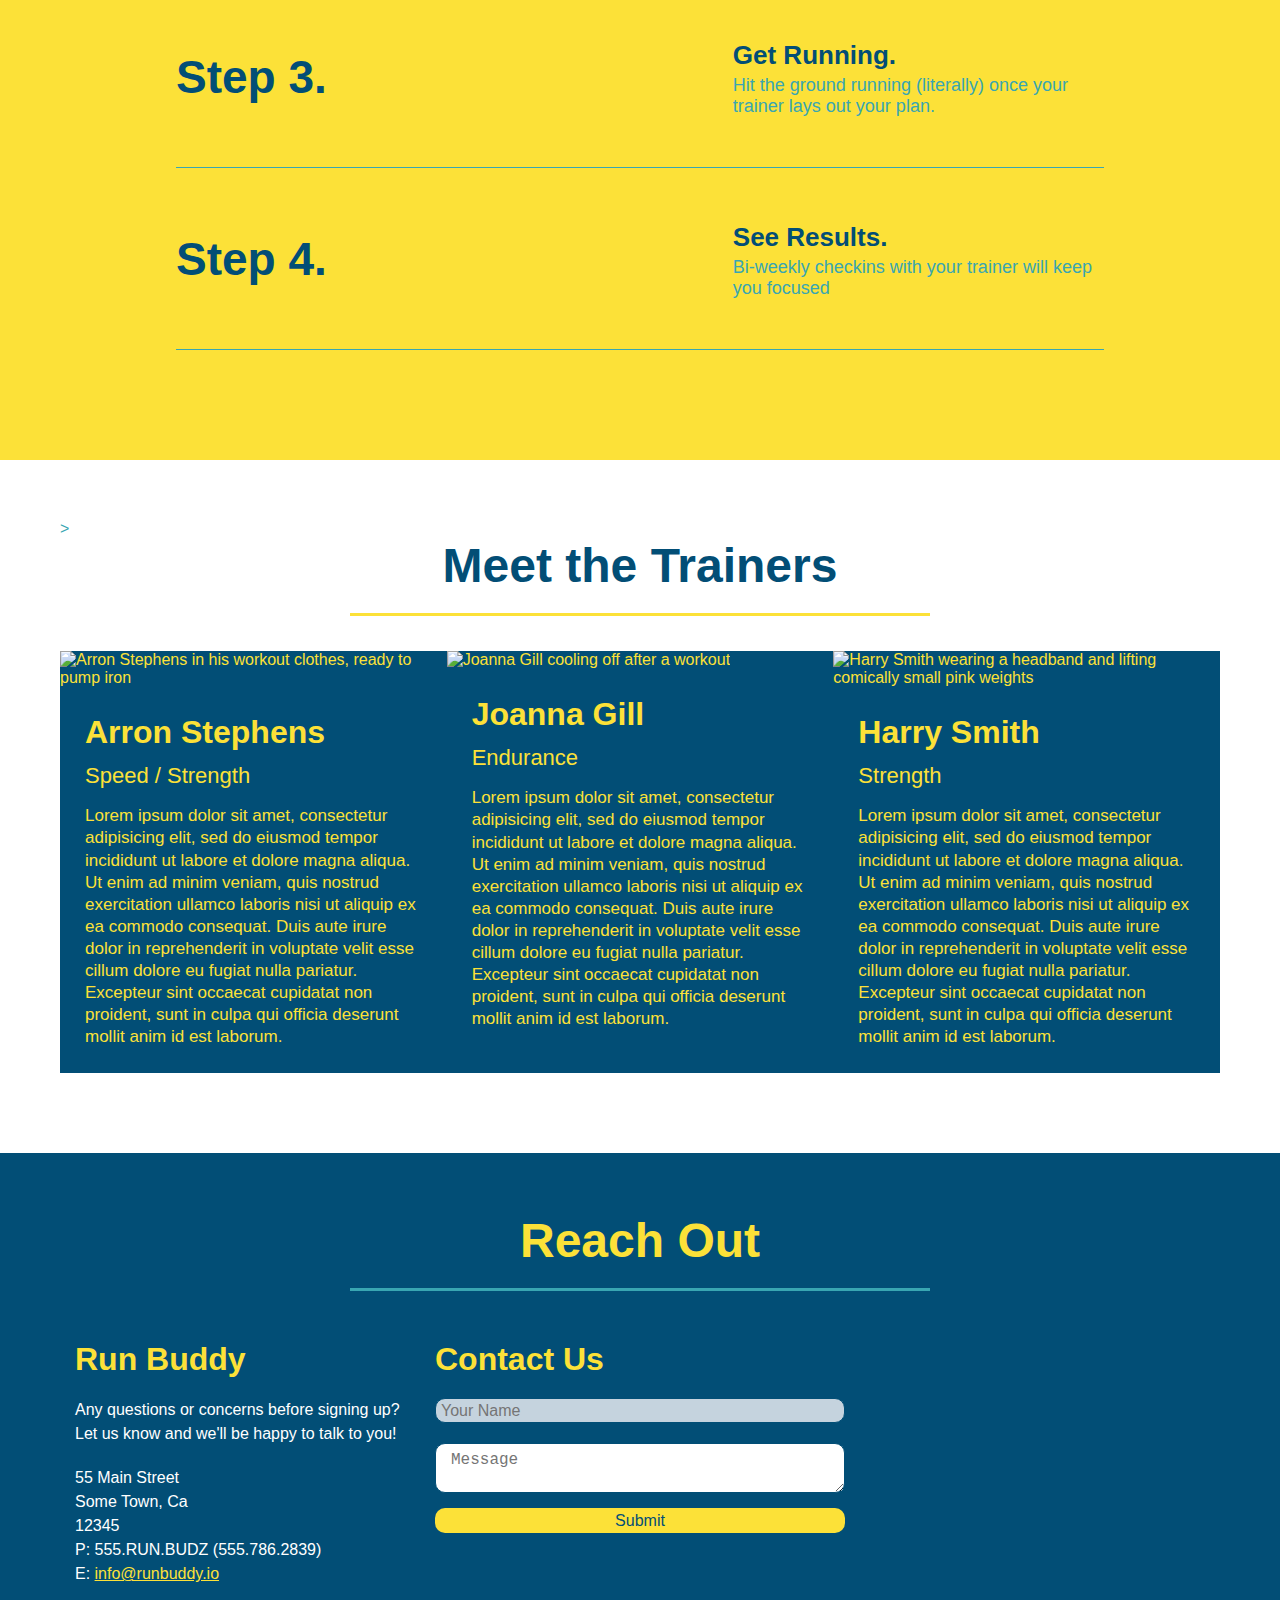
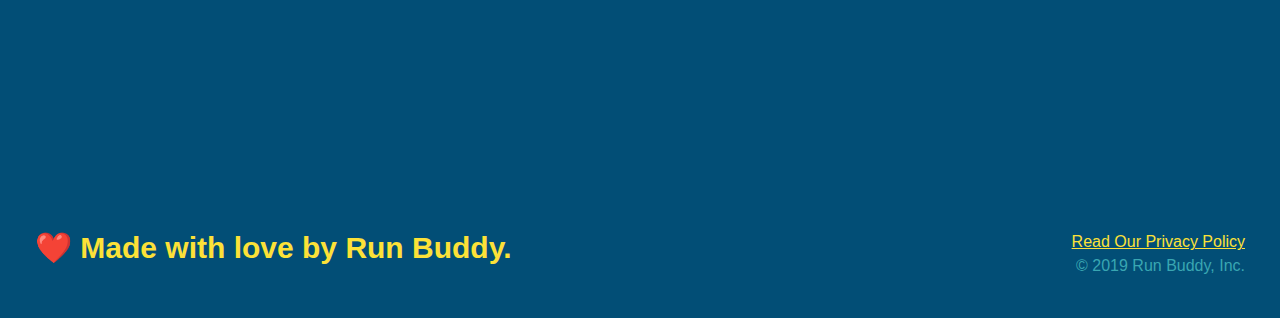
==== commit e0e9217f: "added pseudo classes" ====
--- a/index.html
+++ b/index.html
@@ -300,13 +300,8 @@
                         <!-- @changelog-record:start[2.0]-->
                         <form action="">
                             <h3>Contact Us</h3>
-
-                            <label for="user-name">Your Name</label>
                             <input id="user-name" type="text" placeholder="Your Name">
-
-                            <label for="user-message">Message</label>
                             <textarea id="user-message" placeholder="Message"></textarea>
-                            
                             <button type="submit">Submit</button>
                         </form>
                         <!-- @changelog-record:end[2.0] -->
--- a/assets/css/primary-style.css
+++ b/assets/css/primary-style.css
@@ -65,8 +65,6 @@
 /* @changelog-record:end[5.0] */
 
 
-
-
 /* 
     GLOBAL PROPERTY DEFAULTS // BEGIN // 
 */
@@ -76,10 +74,8 @@
     box-sizing: border-box;
 }
 /* 
-    GLOBAL PROPERTY DEFAULTS // END // 
-*/
-
-
+    GLOBAL PROPERTY DEFAULTS \\ END \\
+*/
 
 
 /* 
@@ -94,10 +90,8 @@
     padding: 60px;
 }
 /* 
-    GLOBAL ELEMENT STYLES // BEGIN //
-*/
-
-
+    GLOBAL ELEMENT STYLES \\ END \\
+*/
 
 
 /*
@@ -119,6 +113,14 @@
     display: flex;
     justify-content: space-between;
     flex-wrap: wrap;
+    position: -webkit-sticky;
+    position: sticky;
+    top: 0;
+    background-image: url("../images/flipped-hero-image.jpg");
+    background-size: cover;
+    /* background-position: center; */
+    background-attachment: fixed;
+    background-position: 80%;
 }
 
 header h1 {
@@ -152,7 +154,9 @@
     padding: 10px 15px;
     font-weight: lighter;
     font-size: 1.55vw;
-    background-color: black; /* @debug-on:start:"background on just for viewing flexbox effects" */
+
+    /* @debug-off:start:"background on just for viewing flexbox effects" */
+    /* background-color: black; */
 }
 /*
     HEADER STYLE \\ END \\
@@ -170,11 +174,14 @@
     /* @changelog-record:end[2.0] */
 
     background-size: cover;
-    background-position: center;
+    /* background-position: center; */
     display: flex;
     justify-content: center;
     align-items: flex-start;
     flex-wrap: wrap;
+
+    background-attachment: fixed;
+    background-position: 80%;
 }
 
 .hero-form {
@@ -183,6 +190,8 @@
     padding: 20px;
     margin: 3.5%;
     border: solid 3px var(--theme-blue);
+    box-shadow: 0 0 10px rgba(252, 225, 56, 0.8);
+    border-radius: 15px;
 }
 
 .hero-form button {
@@ -191,6 +200,7 @@
     border: none;
     padding: 10px 20px;
     font-size: 16px;
+    border-radius: 10px;
 }
 
 .hero-form label {
@@ -236,6 +246,12 @@
     color: var(--theme-blue);
     width: 100%;
     margin-bottom: 15px;
+    border-radius: 10px;
+    background-color: rgba(255,255,255, 0.75);
+}
+
+.form-input-field:focus {
+    background-color: rgba(255,255,255, 1);
 }
 /*
     HERO STYLES \\ END \\
@@ -260,7 +276,7 @@
     /* @changelog-record:start[8.1] */
     padding-bottom: 20px;
     text-align: center;
-    margin: 0 auto 35 auto;
+    margin: 0 auto 35px auto;
     width: 50%;
     /* @changelog-record:end[8.1] */
 
@@ -301,7 +317,7 @@
     margin: 50px auto;
     padding-bottom: 50px;
     width: 80%;
-    border-bottom: 1px solid #39a6b2;
+    /* border-bottom: 1px solid #39a6b2; */
     display: flex;
     flex-wrap: wrap;
     align-items: center;
@@ -317,10 +333,14 @@
 }
 
 .step-info {
-    flex: 2 70%;
+    flex: 2 20%; 
     display: flex;
     flex-wrap: wrap;
     align-items: center;
+}
+
+.step:not(:last-child) {
+    border-bottom: 1px solid #39a6b2;
 }
 
 /* @changelog-record:start[10.0] */
@@ -526,7 +546,9 @@
     width: 100%;
     margin-bottom: 15px;
     margin-top: 5px;
-}
+    border-radius: 10px;
+}
+
 
 .contact-form button {
     width: 100%;
@@ -534,8 +556,9 @@
     background: #fce138;
     color: #024e76;
     text-align: center;
-    padding: 15px 0;
+    /* padding: 15px 0; */
     font-size: 16px;
+    border-radius: 10px;
 }
 
 .contact-info a {
@@ -550,6 +573,34 @@
 /* 
     MAIN PAGE CONTENT \\ ENDS \\
 */
+
+
+
+/* @css:"pseudo classes" */
+header nav ul li a:hover {
+    background: #fce138;
+    color: #024e76;
+    border-radius: 15px;
+    text-shadow: none;
+}
+  
+.hero-form button:hover {
+    background-color: #39a6b2;  
+}
+
+.contact-form button:hover {
+    color: #fce138;
+    background: #39a6b2;
+}
+
+.form-input-field:focus {
+    background-color: rgba(255,255,255, 1);
+}
+
+.step:last-child {
+    border-bottom: 1px solid #39a6b2;
+}
+
 
 /* @css:"footer" */
 /* 
@@ -588,5 +639,110 @@
 
 /* MEDIA QUERY FOR SMALLER DESKTOP SCREENS AND SMALLER */
 @media screen and (max-width: 980px) {
-
+    header {
+      padding-bottom: 0;
+      justify-content: center;
+      position: relative;
+    }
+  
+    header h1 {
+      width: 100%;
+      text-align: center;
+    }
+  
+    header nav ul {
+      margin-top: 20px;
+      width: 100%;
+      justify-content: center;
+    }
+  
+    header nav ul li a {
+      font-size: 20px;
+    }
+  
+    footer h2, footer div {
+      text-align: center;
+      width: 100%;
+    }
+
+    .hero-motive, .hero-form {
+        width: 100%;
+    }
+        
+    .hero-motive {
+        text-align: center;
+    }
+
+    .section-title {
+        width: 80%;
+    }
+      
+    .trainer {
+        flex: 0 70%;
+    }
+      
+    .contact-info iframe{
+        flex: 1 100%;
+    }
+}
+
+@media screen and (max-width: 768px) {
+
+    section {
+        padding: 30px 15px;
+    }
+  
+    .step h3 {
+      flex: 1 100%;
+      text-align: center;
+    }
+  
+    .step-info {
+      flex: 2 100%;
+      text-align: center;
+      justify-content: center;
+    }
+  
+    .step-img {
+      flex: 0 32%;
+      margin-right: 0;
+      margin-top: 15px;
+      margin-bottom: 15px;
+    }
+  
+    .step-text {
+      flex: 100%;  
+    }
+  
+}
+
+@media screen and (max-width: 575px) {
+
+    .hero-form button {
+      width: 100%;
+    }
+  
+    .section-title {
+      width: 95%;
+    }
+  
+    .intro p {
+      width: 100%;
+    }
+  
+    .trainer {
+      flex: 0 100%;
+    }
+  
+    .contact-info {
+      text-align: center;
+    }
+  
+    .contact-info > * {
+      flex: 0 100%;
+    }
+    
+    .contact-form {
+        order: 3;
+    }
 }